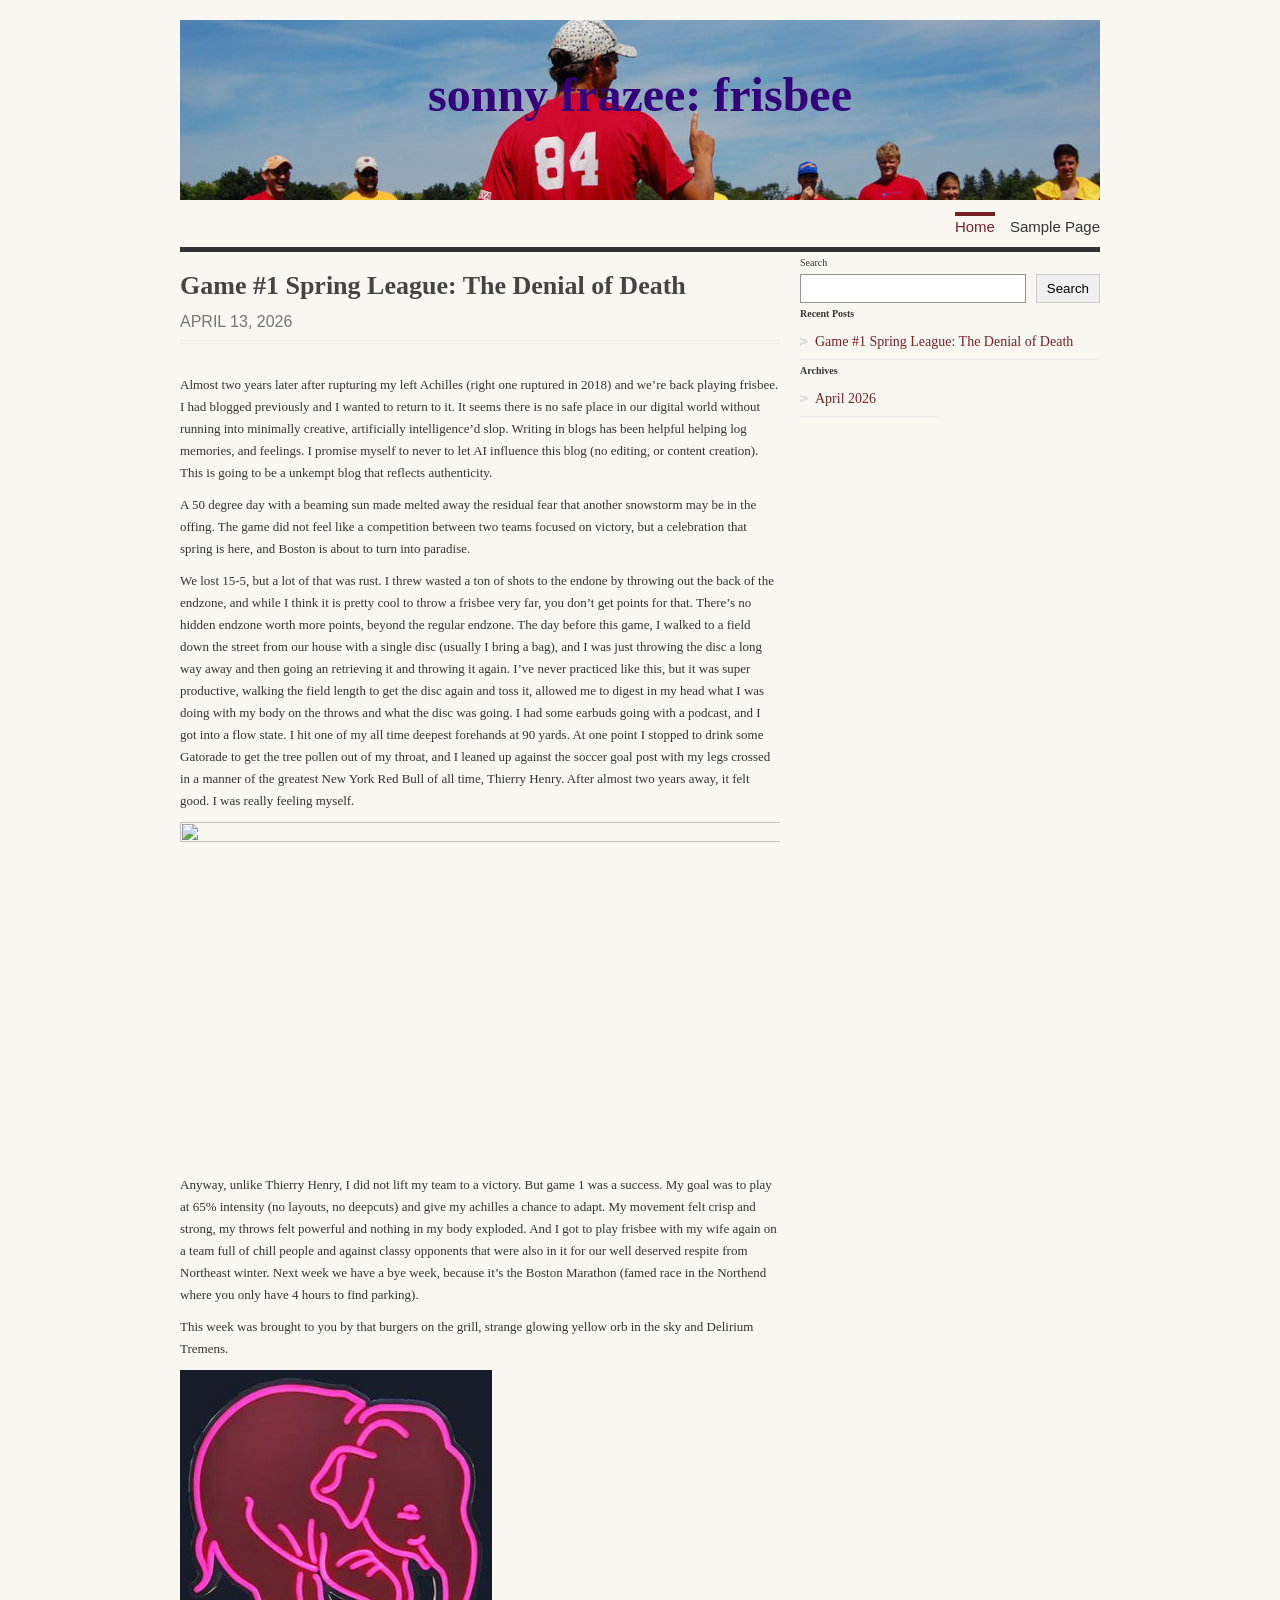
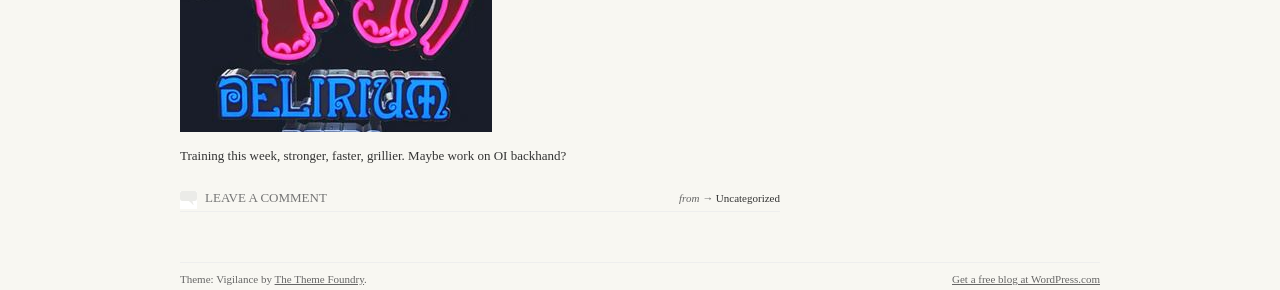
==== index.html @ a8cec469 "blog update" ====
<!DOCTYPE html PUBLIC "-//W3C//DTD XHTML 1.0 Transitional//EN" "http://www.w3.org/TR/xhtml1/DTD/xhtml1-transitional.dtd">
<html xmlns="http://www.w3.org/1999/xhtml" lang="en-US">
<head profile="http://gmpg.org/xfn/11"><meta charset="UTF-8">
<meta http-equiv="Content-Type" content="text/html; charset=UTF-8">
<title>sonny frazee: frisbee</title>
<!--[if lt IE 8]><link rel="stylesheet" type="text/css" media="screen" href="/wp-content/themes/vigilance-wpcom/stylesheets/ie.css" /><![endif]-->
<!--[if lte IE 6]><link rel="stylesheet" type="text/css" media="screen" href="/wp-content/themes/vigilance-wpcom/stylesheets/ie6.css" /><![endif]-->
<link rel="pingback" href="/xmlrpc.php">
<meta name="robots" content="max-image-preview:large">
<link rel="alternate" type="application/rss+xml" title="sonny frazee: frisbee » Feed" href="/feed/">
<link rel="alternate" type="application/rss+xml" title="sonny frazee: frisbee » Comments Feed" href="/comments/feed/">
<style id="wp-img-auto-sizes-contain-inline-css" type="text/css">
img:is([sizes=auto i],[sizes^="auto," i]){contain-intrinsic-size:3000px 1500px}
/*# sourceURL=wp-img-auto-sizes-contain-inline-css */
</style>
<link rel="stylesheet" id="infinity-vigilance-css" href="/wp-content/plugins/unnamed-file.C/Users/FreshlySqueezed/Local-Sites/sonnyfrisbee/app/public/wp-content/themes/vigilance-wpcom/vigilance.css?ver=20120529" type="text/css" media="all">
<style id="wp-emoji-styles-inline-css" type="text/css">

	img.wp-smiley, img.emoji {
		display: inline !important;
		border: none !important;
		box-shadow: none !important;
		height: 1em !important;
		width: 1em !important;
		margin: 0 0.07em !important;
		vertical-align: -0.1em !important;
		background: none !important;
		padding: 0 !important;
	}
/*# sourceURL=wp-emoji-styles-inline-css */
</style>
<style id="wp-block-library-inline-css" type="text/css">
:root{--wp-block-synced-color:#7a00df;--wp-block-synced-color--rgb:122,0,223;--wp-bound-block-color:var(--wp-block-synced-color);--wp-editor-canvas-background:#ddd;--wp-admin-theme-color:#007cba;--wp-admin-theme-color--rgb:0,124,186;--wp-admin-theme-color-darker-10:#006ba1;--wp-admin-theme-color-darker-10--rgb:0,107,160.5;--wp-admin-theme-color-darker-20:#005a87;--wp-admin-theme-color-darker-20--rgb:0,90,135;--wp-admin-border-width-focus:2px}@media (min-resolution:192dpi){:root{--wp-admin-border-width-focus:1.5px}}.wp-element-button{cursor:pointer}:root .has-very-light-gray-background-color{background-color:#eee}:root .has-very-dark-gray-background-color{background-color:#313131}:root .has-very-light-gray-color{color:#eee}:root .has-very-dark-gray-color{color:#313131}:root .has-vivid-green-cyan-to-vivid-cyan-blue-gradient-background{background:linear-gradient(135deg,#00d084,#0693e3)}:root .has-purple-crush-gradient-background{background:linear-gradient(135deg,#34e2e4,#4721fb 50%,#ab1dfe)}:root .has-hazy-dawn-gradient-background{background:linear-gradient(135deg,#faaca8,#dad0ec)}:root .has-subdued-olive-gradient-background{background:linear-gradient(135deg,#fafae1,#67a671)}:root .has-atomic-cream-gradient-background{background:linear-gradient(135deg,#fdd79a,#004a59)}:root .has-nightshade-gradient-background{background:linear-gradient(135deg,#330968,#31cdcf)}:root .has-midnight-gradient-background{background:linear-gradient(135deg,#020381,#2874fc)}:root{--wp--preset--font-size--normal:16px;--wp--preset--font-size--huge:42px}.has-regular-font-size{font-size:1em}.has-larger-font-size{font-size:2.625em}.has-normal-font-size{font-size:var(--wp--preset--font-size--normal)}.has-huge-font-size{font-size:var(--wp--preset--font-size--huge)}.has-text-align-center{text-align:center}.has-text-align-left{text-align:left}.has-text-align-right{text-align:right}.has-fit-text{white-space:nowrap!important}#end-resizable-editor-section{display:none}.aligncenter{clear:both}.items-justified-left{justify-content:flex-start}.items-justified-center{justify-content:center}.items-justified-right{justify-content:flex-end}.items-justified-space-between{justify-content:space-between}.screen-reader-text{border:0;clip-path:inset(50%);height:1px;margin:-1px;overflow:hidden;padding:0;position:absolute;width:1px;word-wrap:normal!important}.screen-reader-text:focus{background-color:#ddd;clip-path:none;color:#444;display:block;font-size:1em;height:auto;left:5px;line-height:normal;padding:15px 23px 14px;text-decoration:none;top:5px;width:auto;z-index:100000}html :where(.has-border-color){border-style:solid}html :where([style*=border-top-color]){border-top-style:solid}html :where([style*=border-right-color]){border-right-style:solid}html :where([style*=border-bottom-color]){border-bottom-style:solid}html :where([style*=border-left-color]){border-left-style:solid}html :where([style*=border-width]){border-style:solid}html :where([style*=border-top-width]){border-top-style:solid}html :where([style*=border-right-width]){border-right-style:solid}html :where([style*=border-bottom-width]){border-bottom-style:solid}html :where([style*=border-left-width]){border-left-style:solid}html :where(img[class*=wp-image-]){height:auto;max-width:100%}:where(figure){margin:0 0 1em}html :where(.is-position-sticky){--wp-admin--admin-bar--position-offset:var(--wp-admin--admin-bar--height,0px)}@media screen and (max-width:600px){html :where(.is-position-sticky){--wp-admin--admin-bar--position-offset:0px}}

/*# sourceURL=wp-block-library-inline-css */
</style>
<style id="wp-block-archives-inline-css" type="text/css">
.wp-block-archives{box-sizing:border-box}.wp-block-archives-dropdown label{display:block}
/*# sourceURL=/wp-includes/blocks/archives/style.min.css */
</style>
<style id="wp-block-heading-inline-css" type="text/css">
h1:where(.wp-block-heading).has-background,h2:where(.wp-block-heading).has-background,h3:where(.wp-block-heading).has-background,h4:where(.wp-block-heading).has-background,h5:where(.wp-block-heading).has-background,h6:where(.wp-block-heading).has-background{padding:1.25em 2.375em}h1.has-text-align-left[style*=writing-mode]:where([style*=vertical-lr]),h1.has-text-align-right[style*=writing-mode]:where([style*=vertical-rl]),h2.has-text-align-left[style*=writing-mode]:where([style*=vertical-lr]),h2.has-text-align-right[style*=writing-mode]:where([style*=vertical-rl]),h3.has-text-align-left[style*=writing-mode]:where([style*=vertical-lr]),h3.has-text-align-right[style*=writing-mode]:where([style*=vertical-rl]),h4.has-text-align-left[style*=writing-mode]:where([style*=vertical-lr]),h4.has-text-align-right[style*=writing-mode]:where([style*=vertical-rl]),h5.has-text-align-left[style*=writing-mode]:where([style*=vertical-lr]),h5.has-text-align-right[style*=writing-mode]:where([style*=vertical-rl]),h6.has-text-align-left[style*=writing-mode]:where([style*=vertical-lr]),h6.has-text-align-right[style*=writing-mode]:where([style*=vertical-rl]){rotate:180deg}
/*# sourceURL=/wp-includes/blocks/heading/style.min.css */
</style>
<style id="wp-block-image-inline-css" type="text/css">
.wp-block-image>a,.wp-block-image>figure>a{display:inline-block}.wp-block-image img{box-sizing:border-box;height:auto;max-width:100%;vertical-align:bottom}@media not (prefers-reduced-motion){.wp-block-image img.hide{visibility:hidden}.wp-block-image img.show{animation:show-content-image .4s}}.wp-block-image[style*=border-radius] img,.wp-block-image[style*=border-radius]>a{border-radius:inherit}.wp-block-image.has-custom-border img{box-sizing:border-box}.wp-block-image.aligncenter{text-align:center}.wp-block-image.alignfull>a,.wp-block-image.alignwide>a{width:100%}.wp-block-image.alignfull img,.wp-block-image.alignwide img{height:auto;width:100%}.wp-block-image .aligncenter,.wp-block-image .alignleft,.wp-block-image .alignright,.wp-block-image.aligncenter,.wp-block-image.alignleft,.wp-block-image.alignright{display:table}.wp-block-image .aligncenter>figcaption,.wp-block-image .alignleft>figcaption,.wp-block-image .alignright>figcaption,.wp-block-image.aligncenter>figcaption,.wp-block-image.alignleft>figcaption,.wp-block-image.alignright>figcaption{caption-side:bottom;display:table-caption}.wp-block-image .alignleft{float:left;margin:.5em 1em .5em 0}.wp-block-image .alignright{float:right;margin:.5em 0 .5em 1em}.wp-block-image .aligncenter{margin-left:auto;margin-right:auto}.wp-block-image :where(figcaption){margin-bottom:1em;margin-top:.5em}.wp-block-image.is-style-circle-mask img{border-radius:9999px}@supports ((-webkit-mask-image:none) or (mask-image:none)) or (-webkit-mask-image:none){.wp-block-image.is-style-circle-mask img{border-radius:0;-webkit-mask-image:url('data:image/svg+xml;utf8,<svg viewBox="0 0 100 100" xmlns="http://www.w3.org/2000/svg"><circle cx="50" cy="50" r="50"/>');mask-image:url('data:image/svg+xml;utf8,<svg viewBox="0 0 100 100" xmlns="http://www.w3.org/2000/svg"><circle cx="50" cy="50" r="50"/>');mask-mode:alpha;-webkit-mask-position:center;mask-position:center;-webkit-mask-repeat:no-repeat;mask-repeat:no-repeat;-webkit-mask-size:contain;mask-size:contain}}:root :where(.wp-block-image.is-style-rounded img,.wp-block-image .is-style-rounded img){border-radius:9999px}.wp-block-image figure{margin:0}.wp-lightbox-container{display:flex;flex-direction:column;position:relative}.wp-lightbox-container img{cursor:zoom-in}.wp-lightbox-container img:hover+button{opacity:1}.wp-lightbox-container button{align-items:center;backdrop-filter:blur(16px) saturate(180%);background-color:#5a5a5a40;border:none;border-radius:4px;cursor:zoom-in;display:flex;height:20px;justify-content:center;opacity:0;padding:0;position:absolute;right:16px;text-align:center;top:16px;width:20px;z-index:100}@media not (prefers-reduced-motion){.wp-lightbox-container button{transition:opacity .2s ease}}.wp-lightbox-container button:focus-visible{outline:3px auto #5a5a5a40;outline:3px auto -webkit-focus-ring-color;outline-offset:3px}.wp-lightbox-container button:hover{cursor:pointer;opacity:1}.wp-lightbox-container button:focus{opacity:1}.wp-lightbox-container button:focus,.wp-lightbox-container button:hover,.wp-lightbox-container button:not(:hover):not(:active):not(.has-background){background-color:#5a5a5a40;border:none}.wp-lightbox-overlay{box-sizing:border-box;cursor:zoom-out;height:100vh;left:0;overflow:hidden;position:fixed;top:0;visibility:hidden;width:100%;z-index:100000}.wp-lightbox-overlay .close-button{align-items:center;cursor:pointer;display:flex;justify-content:center;min-height:40px;min-width:40px;padding:0;position:absolute;right:calc(env(safe-area-inset-right) + 16px);top:calc(env(safe-area-inset-top) + 16px);z-index:5000000}.wp-lightbox-overlay .close-button:focus,.wp-lightbox-overlay .close-button:hover,.wp-lightbox-overlay .close-button:not(:hover):not(:active):not(.has-background){background:none;border:none}.wp-lightbox-overlay .lightbox-image-container{height:var(--wp--lightbox-container-height);left:50%;overflow:hidden;position:absolute;top:50%;transform:translate(-50%,-50%);transform-origin:top left;width:var(--wp--lightbox-container-width);z-index:9999999999}.wp-lightbox-overlay .wp-block-image{align-items:center;box-sizing:border-box;display:flex;height:100%;justify-content:center;margin:0;position:relative;transform-origin:0 0;width:100%;z-index:3000000}.wp-lightbox-overlay .wp-block-image img{height:var(--wp--lightbox-image-height);min-height:var(--wp--lightbox-image-height);min-width:var(--wp--lightbox-image-width);width:var(--wp--lightbox-image-width)}.wp-lightbox-overlay .wp-block-image figcaption{display:none}.wp-lightbox-overlay button{background:none;border:none}.wp-lightbox-overlay .scrim{background-color:#fff;height:100%;opacity:.9;position:absolute;width:100%;z-index:2000000}.wp-lightbox-overlay.active{visibility:visible}@media not (prefers-reduced-motion){.wp-lightbox-overlay.active{animation:turn-on-visibility .25s both}.wp-lightbox-overlay.active img{animation:turn-on-visibility .35s both}.wp-lightbox-overlay.show-closing-animation:not(.active){animation:turn-off-visibility .35s both}.wp-lightbox-overlay.show-closing-animation:not(.active) img{animation:turn-off-visibility .25s both}.wp-lightbox-overlay.zoom.active{animation:none;opacity:1;visibility:visible}.wp-lightbox-overlay.zoom.active .lightbox-image-container{animation:lightbox-zoom-in .4s}.wp-lightbox-overlay.zoom.active .lightbox-image-container img{animation:none}.wp-lightbox-overlay.zoom.active .scrim{animation:turn-on-visibility .4s forwards}.wp-lightbox-overlay.zoom.show-closing-animation:not(.active){animation:none}.wp-lightbox-overlay.zoom.show-closing-animation:not(.active) .lightbox-image-container{animation:lightbox-zoom-out .4s}.wp-lightbox-overlay.zoom.show-closing-animation:not(.active) .lightbox-image-container img{animation:none}.wp-lightbox-overlay.zoom.show-closing-animation:not(.active) .scrim{animation:turn-off-visibility .4s forwards}}@keyframes show-content-image{0%{visibility:hidden}99%{visibility:hidden}to{visibility:visible}}@keyframes turn-on-visibility{0%{opacity:0}to{opacity:1}}@keyframes turn-off-visibility{0%{opacity:1;visibility:visible}99%{opacity:0;visibility:visible}to{opacity:0;visibility:hidden}}@keyframes lightbox-zoom-in{0%{transform:translate(calc((-100vw + var(--wp--lightbox-scrollbar-width))/2 + var(--wp--lightbox-initial-left-position)),calc(-50vh + var(--wp--lightbox-initial-top-position))) scale(var(--wp--lightbox-scale))}to{transform:translate(-50%,-50%) scale(1)}}@keyframes lightbox-zoom-out{0%{transform:translate(-50%,-50%) scale(1);visibility:visible}99%{visibility:visible}to{transform:translate(calc((-100vw + var(--wp--lightbox-scrollbar-width))/2 + var(--wp--lightbox-initial-left-position)),calc(-50vh + var(--wp--lightbox-initial-top-position))) scale(var(--wp--lightbox-scale));visibility:hidden}}
/*# sourceURL=/wp-includes/blocks/image/style.min.css */
</style>
<style id="wp-block-latest-posts-inline-css" type="text/css">
.wp-block-latest-posts{box-sizing:border-box}.wp-block-latest-posts.alignleft{margin-right:2em}.wp-block-latest-posts.alignright{margin-left:2em}.wp-block-latest-posts.wp-block-latest-posts__list{list-style:none}.wp-block-latest-posts.wp-block-latest-posts__list li{clear:both;overflow-wrap:break-word}.wp-block-latest-posts.is-grid{display:flex;flex-wrap:wrap}.wp-block-latest-posts.is-grid li{margin:0 1.25em 1.25em 0;width:100%}@media (min-width:600px){.wp-block-latest-posts.columns-2 li{width:calc(50% - .625em)}.wp-block-latest-posts.columns-2 li:nth-child(2n){margin-right:0}.wp-block-latest-posts.columns-3 li{width:calc(33.33333% - .83333em)}.wp-block-latest-posts.columns-3 li:nth-child(3n){margin-right:0}.wp-block-latest-posts.columns-4 li{width:calc(25% - .9375em)}.wp-block-latest-posts.columns-4 li:nth-child(4n){margin-right:0}.wp-block-latest-posts.columns-5 li{width:calc(20% - 1em)}.wp-block-latest-posts.columns-5 li:nth-child(5n){margin-right:0}.wp-block-latest-posts.columns-6 li{width:calc(16.66667% - 1.04167em)}.wp-block-latest-posts.columns-6 li:nth-child(6n){margin-right:0}}:root :where(.wp-block-latest-posts.is-grid){padding:0}:root :where(.wp-block-latest-posts.wp-block-latest-posts__list){padding-left:0}.wp-block-latest-posts__post-author,.wp-block-latest-posts__post-date{display:block;font-size:.8125em}.wp-block-latest-posts__post-excerpt,.wp-block-latest-posts__post-full-content{margin-bottom:1em;margin-top:.5em}.wp-block-latest-posts__featured-image a{display:inline-block}.wp-block-latest-posts__featured-image img{height:auto;max-width:100%;width:auto}.wp-block-latest-posts__featured-image.alignleft{float:left;margin-right:1em}.wp-block-latest-posts__featured-image.alignright{float:right;margin-left:1em}.wp-block-latest-posts__featured-image.aligncenter{margin-bottom:1em;text-align:center}
/*# sourceURL=/wp-includes/blocks/latest-posts/style.min.css */
</style>
<style id="wp-block-search-inline-css" type="text/css">
.wp-block-search__button{margin-left:10px;word-break:normal}.wp-block-search__button.has-icon{line-height:0}.wp-block-search__button svg{height:1.25em;min-height:24px;min-width:24px;width:1.25em;fill:currentColor;vertical-align:text-bottom}:where(.wp-block-search__button){border:1px solid #ccc;padding:6px 10px}.wp-block-search__inside-wrapper{display:flex;flex:auto;flex-wrap:nowrap;max-width:100%}.wp-block-search__label{width:100%}.wp-block-search.wp-block-search__button-only .wp-block-search__button{box-sizing:border-box;display:flex;flex-shrink:0;justify-content:center;margin-left:0;max-width:100%}.wp-block-search.wp-block-search__button-only .wp-block-search__inside-wrapper{min-width:0!important;transition-property:width}.wp-block-search.wp-block-search__button-only .wp-block-search__input{flex-basis:100%;transition-duration:.3s}.wp-block-search.wp-block-search__button-only.wp-block-search__searchfield-hidden,.wp-block-search.wp-block-search__button-only.wp-block-search__searchfield-hidden .wp-block-search__inside-wrapper{overflow:hidden}.wp-block-search.wp-block-search__button-only.wp-block-search__searchfield-hidden .wp-block-search__input{border-left-width:0!important;border-right-width:0!important;flex-basis:0;flex-grow:0;margin:0;min-width:0!important;padding-left:0!important;padding-right:0!important;width:0!important}:where(.wp-block-search__input){appearance:none;border:1px solid #949494;flex-grow:1;font-family:inherit;font-size:inherit;font-style:inherit;font-weight:inherit;letter-spacing:inherit;line-height:inherit;margin-left:0;margin-right:0;min-width:3rem;padding:8px;text-decoration:unset!important;text-transform:inherit}:where(.wp-block-search__button-inside .wp-block-search__inside-wrapper){background-color:#fff;border:1px solid #949494;box-sizing:border-box;padding:4px}:where(.wp-block-search__button-inside .wp-block-search__inside-wrapper) .wp-block-search__input{border:none;border-radius:0;padding:0 4px}:where(.wp-block-search__button-inside .wp-block-search__inside-wrapper) .wp-block-search__input:focus{outline:none}:where(.wp-block-search__button-inside .wp-block-search__inside-wrapper) :where(.wp-block-search__button){padding:4px 8px}.wp-block-search.aligncenter .wp-block-search__inside-wrapper{margin:auto}.wp-block[data-align=right] .wp-block-search.wp-block-search__button-only .wp-block-search__inside-wrapper{float:right}
/*# sourceURL=/wp-includes/blocks/search/style.min.css */
</style>
<style id="wp-block-group-inline-css" type="text/css">
.wp-block-group{box-sizing:border-box}:where(.wp-block-group.wp-block-group-is-layout-constrained){position:relative}
/*# sourceURL=/wp-includes/blocks/group/style.min.css */
</style>
<style id="wp-block-paragraph-inline-css" type="text/css">
.is-small-text{font-size:.875em}.is-regular-text{font-size:1em}.is-large-text{font-size:2.25em}.is-larger-text{font-size:3em}.has-drop-cap:not(:focus):first-letter{float:left;font-size:8.4em;font-style:normal;font-weight:100;line-height:.68;margin:.05em .1em 0 0;text-transform:uppercase}body.rtl .has-drop-cap:not(:focus):first-letter{float:none;margin-left:.1em}p.has-drop-cap.has-background{overflow:hidden}:root :where(p.has-background){padding:1.25em 2.375em}:where(p.has-text-color:not(.has-link-color)) a{color:inherit}p.has-text-align-left[style*="writing-mode:vertical-lr"],p.has-text-align-right[style*="writing-mode:vertical-rl"]{rotate:180deg}
/*# sourceURL=/wp-includes/blocks/paragraph/style.min.css */
</style>

<style id="classic-theme-styles-inline-css" type="text/css">
/*! This file is auto-generated */
.wp-block-button__link{color:#fff;background-color:#32373c;border-radius:9999px;box-shadow:none;text-decoration:none;padding:calc(.667em + 2px) calc(1.333em + 2px);font-size:1.125em}.wp-block-file__button{background:#32373c;color:#fff;text-decoration:none}
/*# sourceURL=/wp-includes/css/classic-themes.min.css */
</style>
<style id="global-styles-inline-css" type="text/css">
:root{--wp--preset--aspect-ratio--square: 1;--wp--preset--aspect-ratio--4-3: 4/3;--wp--preset--aspect-ratio--3-4: 3/4;--wp--preset--aspect-ratio--3-2: 3/2;--wp--preset--aspect-ratio--2-3: 2/3;--wp--preset--aspect-ratio--16-9: 16/9;--wp--preset--aspect-ratio--9-16: 9/16;--wp--preset--color--black: #000000;--wp--preset--color--cyan-bluish-gray: #abb8c3;--wp--preset--color--white: #ffffff;--wp--preset--color--pale-pink: #f78da7;--wp--preset--color--vivid-red: #cf2e2e;--wp--preset--color--luminous-vivid-orange: #ff6900;--wp--preset--color--luminous-vivid-amber: #fcb900;--wp--preset--color--light-green-cyan: #7bdcb5;--wp--preset--color--vivid-green-cyan: #00d084;--wp--preset--color--pale-cyan-blue: #8ed1fc;--wp--preset--color--vivid-cyan-blue: #0693e3;--wp--preset--color--vivid-purple: #9b51e0;--wp--preset--gradient--vivid-cyan-blue-to-vivid-purple: linear-gradient(135deg,rgb(6,147,227) 0%,rgb(155,81,224) 100%);--wp--preset--gradient--light-green-cyan-to-vivid-green-cyan: linear-gradient(135deg,rgb(122,220,180) 0%,rgb(0,208,130) 100%);--wp--preset--gradient--luminous-vivid-amber-to-luminous-vivid-orange: linear-gradient(135deg,rgb(252,185,0) 0%,rgb(255,105,0) 100%);--wp--preset--gradient--luminous-vivid-orange-to-vivid-red: linear-gradient(135deg,rgb(255,105,0) 0%,rgb(207,46,46) 100%);--wp--preset--gradient--very-light-gray-to-cyan-bluish-gray: linear-gradient(135deg,rgb(238,238,238) 0%,rgb(169,184,195) 100%);--wp--preset--gradient--cool-to-warm-spectrum: linear-gradient(135deg,rgb(74,234,220) 0%,rgb(151,120,209) 20%,rgb(207,42,186) 40%,rgb(238,44,130) 60%,rgb(251,105,98) 80%,rgb(254,248,76) 100%);--wp--preset--gradient--blush-light-purple: linear-gradient(135deg,rgb(255,206,236) 0%,rgb(152,150,240) 100%);--wp--preset--gradient--blush-bordeaux: linear-gradient(135deg,rgb(254,205,165) 0%,rgb(254,45,45) 50%,rgb(107,0,62) 100%);--wp--preset--gradient--luminous-dusk: linear-gradient(135deg,rgb(255,203,112) 0%,rgb(199,81,192) 50%,rgb(65,88,208) 100%);--wp--preset--gradient--pale-ocean: linear-gradient(135deg,rgb(255,245,203) 0%,rgb(182,227,212) 50%,rgb(51,167,181) 100%);--wp--preset--gradient--electric-grass: linear-gradient(135deg,rgb(202,248,128) 0%,rgb(113,206,126) 100%);--wp--preset--gradient--midnight: linear-gradient(135deg,rgb(2,3,129) 0%,rgb(40,116,252) 100%);--wp--preset--font-size--small: 13px;--wp--preset--font-size--medium: 20px;--wp--preset--font-size--large: 36px;--wp--preset--font-size--x-large: 42px;--wp--preset--spacing--20: 0.44rem;--wp--preset--spacing--30: 0.67rem;--wp--preset--spacing--40: 1rem;--wp--preset--spacing--50: 1.5rem;--wp--preset--spacing--60: 2.25rem;--wp--preset--spacing--70: 3.38rem;--wp--preset--spacing--80: 5.06rem;--wp--preset--shadow--natural: 6px 6px 9px rgba(0, 0, 0, 0.2);--wp--preset--shadow--deep: 12px 12px 50px rgba(0, 0, 0, 0.4);--wp--preset--shadow--sharp: 6px 6px 0px rgba(0, 0, 0, 0.2);--wp--preset--shadow--outlined: 6px 6px 0px -3px rgb(255, 255, 255), 6px 6px rgb(0, 0, 0);--wp--preset--shadow--crisp: 6px 6px 0px rgb(0, 0, 0);}:where(.is-layout-flex){gap: 0.5em;}:where(.is-layout-grid){gap: 0.5em;}body .is-layout-flex{display: flex;}.is-layout-flex{flex-wrap: wrap;align-items: center;}.is-layout-flex > :is(*, div){margin: 0;}body .is-layout-grid{display: grid;}.is-layout-grid > :is(*, div){margin: 0;}:where(.wp-block-columns.is-layout-flex){gap: 2em;}:where(.wp-block-columns.is-layout-grid){gap: 2em;}:where(.wp-block-post-template.is-layout-flex){gap: 1.25em;}:where(.wp-block-post-template.is-layout-grid){gap: 1.25em;}.has-black-color{color: var(--wp--preset--color--black) !important;}.has-cyan-bluish-gray-color{color: var(--wp--preset--color--cyan-bluish-gray) !important;}.has-white-color{color: var(--wp--preset--color--white) !important;}.has-pale-pink-color{color: var(--wp--preset--color--pale-pink) !important;}.has-vivid-red-color{color: var(--wp--preset--color--vivid-red) !important;}.has-luminous-vivid-orange-color{color: var(--wp--preset--color--luminous-vivid-orange) !important;}.has-luminous-vivid-amber-color{color: var(--wp--preset--color--luminous-vivid-amber) !important;}.has-light-green-cyan-color{color: var(--wp--preset--color--light-green-cyan) !important;}.has-vivid-green-cyan-color{color: var(--wp--preset--color--vivid-green-cyan) !important;}.has-pale-cyan-blue-color{color: var(--wp--preset--color--pale-cyan-blue) !important;}.has-vivid-cyan-blue-color{color: var(--wp--preset--color--vivid-cyan-blue) !important;}.has-vivid-purple-color{color: var(--wp--preset--color--vivid-purple) !important;}.has-black-background-color{background-color: var(--wp--preset--color--black) !important;}.has-cyan-bluish-gray-background-color{background-color: var(--wp--preset--color--cyan-bluish-gray) !important;}.has-white-background-color{background-color: var(--wp--preset--color--white) !important;}.has-pale-pink-background-color{background-color: var(--wp--preset--color--pale-pink) !important;}.has-vivid-red-background-color{background-color: var(--wp--preset--color--vivid-red) !important;}.has-luminous-vivid-orange-background-color{background-color: var(--wp--preset--color--luminous-vivid-orange) !important;}.has-luminous-vivid-amber-background-color{background-color: var(--wp--preset--color--luminous-vivid-amber) !important;}.has-light-green-cyan-background-color{background-color: var(--wp--preset--color--light-green-cyan) !important;}.has-vivid-green-cyan-background-color{background-color: var(--wp--preset--color--vivid-green-cyan) !important;}.has-pale-cyan-blue-background-color{background-color: var(--wp--preset--color--pale-cyan-blue) !important;}.has-vivid-cyan-blue-background-color{background-color: var(--wp--preset--color--vivid-cyan-blue) !important;}.has-vivid-purple-background-color{background-color: var(--wp--preset--color--vivid-purple) !important;}.has-black-border-color{border-color: var(--wp--preset--color--black) !important;}.has-cyan-bluish-gray-border-color{border-color: var(--wp--preset--color--cyan-bluish-gray) !important;}.has-white-border-color{border-color: var(--wp--preset--color--white) !important;}.has-pale-pink-border-color{border-color: var(--wp--preset--color--pale-pink) !important;}.has-vivid-red-border-color{border-color: var(--wp--preset--color--vivid-red) !important;}.has-luminous-vivid-orange-border-color{border-color: var(--wp--preset--color--luminous-vivid-orange) !important;}.has-luminous-vivid-amber-border-color{border-color: var(--wp--preset--color--luminous-vivid-amber) !important;}.has-light-green-cyan-border-color{border-color: var(--wp--preset--color--light-green-cyan) !important;}.has-vivid-green-cyan-border-color{border-color: var(--wp--preset--color--vivid-green-cyan) !important;}.has-pale-cyan-blue-border-color{border-color: var(--wp--preset--color--pale-cyan-blue) !important;}.has-vivid-cyan-blue-border-color{border-color: var(--wp--preset--color--vivid-cyan-blue) !important;}.has-vivid-purple-border-color{border-color: var(--wp--preset--color--vivid-purple) !important;}.has-vivid-cyan-blue-to-vivid-purple-gradient-background{background: var(--wp--preset--gradient--vivid-cyan-blue-to-vivid-purple) !important;}.has-light-green-cyan-to-vivid-green-cyan-gradient-background{background: var(--wp--preset--gradient--light-green-cyan-to-vivid-green-cyan) !important;}.has-luminous-vivid-amber-to-luminous-vivid-orange-gradient-background{background: var(--wp--preset--gradient--luminous-vivid-amber-to-luminous-vivid-orange) !important;}.has-luminous-vivid-orange-to-vivid-red-gradient-background{background: var(--wp--preset--gradient--luminous-vivid-orange-to-vivid-red) !important;}.has-very-light-gray-to-cyan-bluish-gray-gradient-background{background: var(--wp--preset--gradient--very-light-gray-to-cyan-bluish-gray) !important;}.has-cool-to-warm-spectrum-gradient-background{background: var(--wp--preset--gradient--cool-to-warm-spectrum) !important;}.has-blush-light-purple-gradient-background{background: var(--wp--preset--gradient--blush-light-purple) !important;}.has-blush-bordeaux-gradient-background{background: var(--wp--preset--gradient--blush-bordeaux) !important;}.has-luminous-dusk-gradient-background{background: var(--wp--preset--gradient--luminous-dusk) !important;}.has-pale-ocean-gradient-background{background: var(--wp--preset--gradient--pale-ocean) !important;}.has-electric-grass-gradient-background{background: var(--wp--preset--gradient--electric-grass) !important;}.has-midnight-gradient-background{background: var(--wp--preset--gradient--midnight) !important;}.has-small-font-size{font-size: var(--wp--preset--font-size--small) !important;}.has-medium-font-size{font-size: var(--wp--preset--font-size--medium) !important;}.has-large-font-size{font-size: var(--wp--preset--font-size--large) !important;}.has-x-large-font-size{font-size: var(--wp--preset--font-size--x-large) !important;}
/*# sourceURL=global-styles-inline-css */
</style>

<link rel="stylesheet" id="vigilance-css" href="/wp-content/themes/vigilance-wpcom/style.css?ver=6.9.4" type="text/css" media="all">
<link rel="https://api.w.org/" href="/wp-json/"><link rel="EditURI" type="application/rsd+xml" title="RSD" href="/xmlrpc.php?rsd">
<meta name="generator" content="WordPress 6.9.4">

		<style type="text/css">
			#title {
			background: url(/wp-content/uploads/2026/04/cropped-header.jpg) no-repeat;
			height: 180px;
		}
				#title a { color: #33007a }
		</style>
</head>
<body class="home blog wp-theme-vigilance-wpcom vigilance-light">
	<div class="skip-content"><a href="#content">Skip to content</a></div>
	<div id="wrapper">
				<div id="header" class="clear">
			<h1 id="title"><a href="/"><span>sonny frazee: frisbee</span></a></h1>			<div id="description">
				<h2></h2>
			</div><!--end description-->
			<div id="nav">
					<ul class="menu">
		<li class="page_item current_page_item"><a href="/">Home</a></li>
				<li class="page_item page-item-2"><a href="/sample-page/">Sample Page</a></li>
	</ul>
			</div><!--end nav-->
		</div><!--end header-->
		<div id="content" class="pad">
										
<div id="post-15" class="post-15 post type-post status-publish format-standard hentry category-uncategorized">
	<div class="post-header">
		<h2><a href="/game-1-spring-league-the-denial-of-death/" rel="bookmark">Game #1 Spring League: The Denial of Death</a></h2>
		<div class="date">April 13, 2026</div>
	</div><!--end post header-->
	<div class="meta clear">
		<div class="tags"></div>
		<div class="author">
					</div>
	</div><!--end meta-->
	<div class="entry clear">
				
<p>Almost two years later after rupturing my left Achilles (right one ruptured in 2018) and we’re back playing frisbee. I had blogged previously and I wanted to return to it. It seems there is no safe place in our digital world without running into minimally creative, artificially intelligence’d slop. Writing in blogs has been helpful helping log memories, and feelings. I promise myself to never to let AI influence this blog (no editing, or content creation). This is going to be a unkempt blog that reflects authenticity.</p>



<p>A 50 degree day with a beaming sun made melted away the residual fear that another snowstorm may be in the offing. The game did not feel like a competition between two teams focused on victory, but a celebration that spring is here, and Boston is about to turn into paradise. </p>



<p>We lost 15-5, but a lot of that was rust. I threw wasted a ton of shots to the endone by throwing out the back of the endzone, and while I think it is pretty cool to throw a frisbee very far, you don’t get points for that. There’s no hidden endzone worth more points, beyond the regular endzone. The day before this game, I walked to a field down the street from our house with a single disc (usually I bring a bag), and I was just throwing the disc a long way away and then going an retrieving it and throwing it again. I’ve never practiced like this, but it was super productive, walking the field length to get the disc again and toss it, allowed me to digest in my head what I was doing with my body on the throws and what the disc was going. I had some earbuds going with a podcast, and I got into a flow state. I hit one of my all time deepest forehands at 90 yards. At one point I stopped to drink some Gatorade to get the tree pollen out of my throat, and I leaned up against the soccer goal post with my legs crossed in a manner of the greatest New York Red Bull of all time, Thierry Henry. After almost two years away, it felt good. I was really feeling myself. </p>



<figure class="wp-block-image size-full"><img fetchpriority="high" decoding="async" width="640" height="362" src="/wp-content/uploads/2026/04/thierry-henry.gif" alt="" class="wp-image-16"></figure>



<p>Anyway, unlike Thierry Henry, I did not lift my team to a victory. But game 1 was a success. My goal was to play at 65% intensity (no layouts, no deepcuts) and give my achilles a chance to adapt. My movement felt crisp and strong, my throws felt powerful and nothing in my body exploded. And I got to play frisbee with my wife again on a team full of chill people and against classy opponents that were also in it for our well deserved respite from Northeast winter. Next week we have a bye week, because it’s the Boston Marathon (famed race in the Northend where you only have 4 hours to find parking).</p>



<p>This week was brought to you by that burgers on the grill, strange glowing yellow orb in the sky and Delirium Tremens. </p>



<figure class="wp-block-image size-full"><img decoding="async" width="312" height="362" src="/wp-content/uploads/2026/04/DTs-1.jpg" alt="" class="wp-image-18" srcset="/wp-content/uploads/2026/04/DTs-1.jpg 312w, /wp-content/uploads/2026/04/DTs-1-259x300.jpg 259w" sizes="(max-width: 312px) 100vw, 312px"></figure>



<p>Training this week, stronger, faster, grillier. Maybe work on OI backhand?  </p>



<p></p>
					</div><!--end entry-->
	<div class="post-footer">
		<div class="comments"><a href="/game-1-spring-league-the-denial-of-death/#respond">Leave a comment</a></div>
		<div class="categories">from → <a href="/category/uncategorized/" rel="category tag">Uncategorized</a></div>
	</div><!--end post footer-->
</div><!--end post-->				<div class="navigation index">
			<div class="alignleft"></div>
			<div class="alignright"></div>
		</div><!--end navigation-->
			</div><!--end content-->
	<div id="sidebar">
				<ul>			<li id="block-2" class="widget widget_block widget_search"><form role="search" method="get" action="/" class="wp-block-search__button-outside wp-block-search__text-button wp-block-search"><label class="wp-block-search__label" for="wp-block-search__input-1">Search</label><div class="wp-block-search__inside-wrapper"><input class="wp-block-search__input" id="wp-block-search__input-1" placeholder="" value="" type="search" name="s" required><button aria-label="Search" class="wp-block-search__button wp-element-button" type="submit">Search</button></div></form></li><li id="block-3" class="widget widget_block"><div class="wp-block-group"><div class="wp-block-group__inner-container is-layout-flow wp-block-group-is-layout-flow"><h2 class="wp-block-heading">Recent Posts</h2><ul class="wp-block-latest-posts__list wp-block-latest-posts"><li><a class="wp-block-latest-posts__post-title" href="/game-1-spring-league-the-denial-of-death/">Game #1 Spring League: The Denial of Death</a></li>
</ul></div></div></li>		</ul>		<ul class="thin-sidebar spad">			<li id="block-5" class="widget widget_block"><div class="wp-block-group"><div class="wp-block-group__inner-container is-layout-flow wp-block-group-is-layout-flow"><h2 class="wp-block-heading">Archives</h2><ul class="wp-block-archives-list wp-block-archives">	<li><a href="/2026/04/">April 2026</a></li>
</ul></div></div></li>		</ul>								</div><!--end sidebar-->	<div id="footer">
		<div class="footer-liner">
			<p class="right"><a href="https://wordpress.com/" rel="generator">Get a free blog at WordPress.com</a></p>
			<p>Theme: Vigilance by <a href="http://thethemefoundry.com/" rel="designer">The Theme Foundry</a>.</p>
		</div><!-- .footer-liner -->
	</div><!--end footer-->
</div><!--end wrapper-->
<script type="speculationrules">
{"prefetch":[{"source":"document","where":{"and":[{"href_matches":"/*"},{"not":{"href_matches":["/wp-*.php","/wp-admin/*","/wp-content/uploads/*","/wp-content/*","/wp-content/plugins/*","/wp-content/themes/vigilance-wpcom/*","/*\\?(.+)"]}},{"not":{"selector_matches":"a[rel~=\"nofollow\"]"}},{"not":{"selector_matches":".no-prefetch, .no-prefetch a"}}]},"eagerness":"conservative"}]}
</script>
<script id="wp-emoji-settings" type="application/json">
{"baseUrl":"https://s.w.org/images/core/emoji/17.0.2/72x72/","ext":".png","svgUrl":"https://s.w.org/images/core/emoji/17.0.2/svg/","svgExt":".svg","source":{"concatemoji":"/wp-includes/js/wp-emoji-release.min.js?ver=6.9.4"}}
</script>
<script type="module">
/* <![CDATA[ */
/*! This file is auto-generated */
const a=JSON.parse(document.getElementById("wp-emoji-settings").textContent),o=(window._wpemojiSettings=a,"wpEmojiSettingsSupports"),s=["flag","emoji"];function i(e){try{var t={supportTests:e,timestamp:(new Date).valueOf()};sessionStorage.setItem(o,JSON.stringify(t))}catch(e){}}function c(e,t,n){e.clearRect(0,0,e.canvas.width,e.canvas.height),e.fillText(t,0,0);t=new Uint32Array(e.getImageData(0,0,e.canvas.width,e.canvas.height).data);e.clearRect(0,0,e.canvas.width,e.canvas.height),e.fillText(n,0,0);const a=new Uint32Array(e.getImageData(0,0,e.canvas.width,e.canvas.height).data);return t.every((e,t)=>e===a[t])}function p(e,t){e.clearRect(0,0,e.canvas.width,e.canvas.height),e.fillText(t,0,0);var n=e.getImageData(16,16,1,1);for(let e=0;e<n.data.length;e++)if(0!==n.data[e])return!1;return!0}function u(e,t,n,a){switch(t){case"flag":return n(e,"\ud83c\udff3\ufe0f\u200d\u26a7\ufe0f","\ud83c\udff3\ufe0f\u200b\u26a7\ufe0f")?!1:!n(e,"\ud83c\udde8\ud83c\uddf6","\ud83c\udde8\u200b\ud83c\uddf6")&&!n(e,"\ud83c\udff4\udb40\udc67\udb40\udc62\udb40\udc65\udb40\udc6e\udb40\udc67\udb40\udc7f","\ud83c\udff4\u200b\udb40\udc67\u200b\udb40\udc62\u200b\udb40\udc65\u200b\udb40\udc6e\u200b\udb40\udc67\u200b\udb40\udc7f");case"emoji":return!a(e,"\ud83e\u1fac8")}return!1}function f(e,t,n,a){let r;const o=(r="undefined"!=typeof WorkerGlobalScope&&self instanceof WorkerGlobalScope?new OffscreenCanvas(300,150):document.createElement("canvas")).getContext("2d",{willReadFrequently:!0}),s=(o.textBaseline="top",o.font="600 32px Arial",{});return e.forEach(e=>{s[e]=t(o,e,n,a)}),s}function r(e){var t=document.createElement("script");t.src=e,t.defer=!0,document.head.appendChild(t)}a.supports={everything:!0,everythingExceptFlag:!0},new Promise(t=>{let n=function(){try{var e=JSON.parse(sessionStorage.getItem(o));if("object"==typeof e&&"number"==typeof e.timestamp&&(new Date).valueOf()<e.timestamp+604800&&"object"==typeof e.supportTests)return e.supportTests}catch(e){}return null}();if(!n){if("undefined"!=typeof Worker&&"undefined"!=typeof OffscreenCanvas&&"undefined"!=typeof URL&&URL.createObjectURL&&"undefined"!=typeof Blob)try{var e="postMessage("+f.toString()+"("+[JSON.stringify(s),u.toString(),c.toString(),p.toString()].join(",")+"));",a=new Blob([e],{type:"text/javascript"});const r=new Worker(URL.createObjectURL(a),{name:"wpTestEmojiSupports"});return void(r.onmessage=e=>{i(n=e.data),r.terminate(),t(n)})}catch(e){}i(n=f(s,u,c,p))}t(n)}).then(e=>{for(const n in e)a.supports[n]=e[n],a.supports.everything=a.supports.everything&&a.supports[n],"flag"!==n&&(a.supports.everythingExceptFlag=a.supports.everythingExceptFlag&&a.supports[n]);var t;a.supports.everythingExceptFlag=a.supports.everythingExceptFlag&&!a.supports.flag,a.supports.everything||((t=a.source||{}).concatemoji?r(t.concatemoji):t.wpemoji&&t.twemoji&&(r(t.twemoji),r(t.wpemoji)))});
//# sourceURL=/wp-includes/js/wp-emoji-loader.min.js
/* ]]> */
</script>
</body>
</html>
---- wp-content/themes/vigilance-wpcom/stylesheets/ie.css ----
/* clear the floats for all our IE friends*/
.clear, li.comment { zoom: 1;}
/*IE doesn't like the top border on our navigation list items */
#nav ul li a { zoom: 1; padding-top: 4px; }
#nav ul li a:hover, #nav ul li:hover a, #nav ul li.current_page_item a, #nav ul li.current_page_parent a, #nav ul li.current_page_ancestor a, #nav ul li.current-cat a, #nav ul li.current-menu-ancestor a, #nav ul li.current-menu-item a, #nav ul li.current-menu-parent a { color: #772124; border-top: 0 !important; }
#nav ul ul :hover a { border-top: 0; padding-top: 4px; }
---- wp-content/themes/vigilance-wpcom/stylesheets/ie6.css ----
/*Prevent IE6 from breaking 2 column sidebar with a search*/
#search_form input.search_input { width: 127px; }
pre { zoom: 1; }
/* Keep sidebar on the side when blockquote is inside a list */
.entry ul blockquote, .entry ol blockquote { width:85%; }
#nav ul ul { display: none; }
---- wp-content/themes/vigilance-wpcom/style.css ----
/*
Theme Name: Vigilance - WordPress.com
Theme URI: https://wordpress.com/themes/vigilance/
Description: A lean and clean WordPress theme featuring a customer header image, customizable colors, and front page alert box.
Version: 1.0
Author: The Theme Foundry
Author URI: http://thethemefoundry.com/
License: GNU General Public License v2 or later
License URI: http://www.gnu.org/licenses/gpl-2.0.html
Text Domain: vigilance
*/

/*
	Copyright (C) 2008 - 2010 The Theme Foundry

	This program is free software: you can redistribute it and/or modify
	it under the terms of the GNU General Public License as published by
	the Free Software Foundation, either version 2 of the License, or
	(at your option) any later version.

	This program is distributed in the hope that it will be useful,
	but WITHOUT ANY WARRANTY; without even the implied warranty of
	MERCHANTABILITY or FITNESS FOR A PARTICULAR PURPOSE.  See the
	GNU General Public License for more details.

*/

/*Undo browser defaults
------------------------------------------------------------ */
:link,:visited {text-decoration: none;}
ul,ol {list-style: none;}
h1,h2,h3,h4,h5,h6,pre,code,p,caption,th,td {font-size: 1em;}
ul,ol,dl,li,dt,dd,h1,h2,h3,h4,h5,h6,pre,form,body,html,p,blockquote,fieldset,input {margin: 0; padding: 0;}
a img,:link img,:visited img {border: none;}
address {font-style: normal;}

/*Body & Links
------------------------------------------------------------ */
body {
	font-size: 62.5%;
	font-family: Georgia, "Times New Roman", Times, Serif;
	line-height: 2.2em;
	color: #333;
	background-color: #f8f7f2;
}
a:link, a:visited { color: #772124; }
a:hover {
	text-decoration: underline;
	color: #58181b;
}
/*Basic Structure
------------------------------------------------------------ */

#wrapper:before,
#wrapper:after {
	/**
	 * Micro clearfix hack for selector.
	 * See: http://nicolasgallagher.com/micro-clearfix-hack/
	 */
	content: '';
	display: table;
}
#wrapper:after {
	clear: both;
}
#wrapper {
	width: 920px;
	margin: 0 auto;
	text-align: left;
	zoom: 1;
}
#content {
	float: left;
	width: 600px;
	padding: 20px 20px 20px 0;
}
body.attachment #content {
	width: 920px; /*full-width image template*/
	padding: 20px 0;
}
#sidebar {
	float: right;
	width: 300px;
	padding-bottom: 20px;
}
.thin-sidebar {
	float: left;
	width: 140px;
}
.spad { padding-right: 20px; }
#footer {
	clear: both;
	padding-top: 5px;
	border-top: 1px solid #eee;
}
.clear:after, li.comment:after { content: "."; display: block; height: 0; clear: both; visibility: hidden; }
div.skip-content { display: none; }
/*Header
------------------------------------------------------------ */
#header {
	padding: 20px 0 0 0;
	border-bottom: 5px solid #333;
	position: relative;
}
#title {
	height: 165px;
	width: 920px;
	overflow: hidden;
	margin: 0;
	font-size: 4.6em;
	font-weight: bold;
	line-height: 1.3em;
	text-align: center;
	vertical-align: middle;
}
#title a:link, #title a:visited {
	display: block;
	height: 100%;
	overflow: auto;
	font-size: 48px;
	text-align: center;
	vertical-align: middle;
}
#title a:hover {
	color: #772124;
	text-decoration: none;
}
#title span { position:relative; top:25%; }
/*Description
---------------------------------------*/
#description {
	float: left;
	margin-top: 15px;
}
#description h2 {
	font-size: 1.2em;
	font-weight: normal;
	color: #666;
}
/*Nav
---------------------------------------*/
#nav {
	float: right;
	font-size: 1.5em;
	font-family: "Trebuchet MS", "Lucida Grande", "Lucida Sans", Verdana, Arial, sans-serif;
	margin: 15px 0 10px 0;
}
#nav ul {
	padding: 0 0 0 20px;
	position: relative;
}
#nav ul li {
	position: relative;
	float: left;
	margin: 0 0 0 15px;
}
#nav li a {
	padding-top: .1em;
	color: #333;
	text-decoration: none;
}
#nav ul li a:hover, #nav ul li:hover > a, #nav ul li.current_page_item > a, #nav ul li.current_page_parent > a, #nav ul li.current_page_ancestor > a, #nav ul li.current-cat > a, #nav ul li.current-menu-ancestor > a, #nav ul li.current-menu-item > a, #nav ul li.current-menu-parent a {
	color: #772124;
	text-decoration: none;
	border-top: 4px solid #772124;
}
#nav ul ul :hover > a {
	border-top: 0 !important;
	padding-top: 4px;
}
#nav .children li, #nav .sub-menu li {
	background: #f8f7f2;
	margin: 0 0 0 11px;
	padding-left: 4px;
}
#nav ul ul {
	display: none;
	position: absolute;
	top: 22px;
	left: 0;
	float: left;
	z-index: 99999;
	padding: 0;
}
#nav ul ul li {
	min-width: 85px;
}
#nav ul ul a {
	width: 81px;
	padding-right: 4px;
}
#nav ul li:hover > ul {
	display: block;
}

/*Menu
------------------------------------------------------------ */
#menu { padding-bottom: 10px; }
#menu img { border: 2px solid #eee; }
.alert-box {
  	background: #e9ebd9;
	margin: 0 0 20px 0;
	padding: 20px;
	border: 1px solid #e3e1db;
}
/*Post Styling
------------------------------------------------------------ */
/*Post Header
---------------------------------------*/
.post-header {
	border-bottom: 4px double #eee;
	padding-bottom: 7px;
}
.post-header h1, .post-header h2 {
	font-size: 2.6em;
	line-height: 1.1em;
}
.post-header h1 a:link, .post-header h1 a:visited,.post-header h2 a:link, .post-header h2 a:visited  { color: #444; }
.post-header h1 a:hover, .post-header h2 a:hover { color: #772124; }
.post .date {
	padding-top: 10px;
	color: #757575;
	font-size: 1.6em;
	font-weight: normal;
	font-family: "Trebuchet MS", "Lucida Grande", "Lucida Sans", Verdana, Arial, sans-serif;
	text-transform: uppercase;
}
.post .date span {
	color: #ddd;
	font-weight: bold;
}
/*Post Meta
---------------------------------------*/
.meta  {
	margin: 10px 0 20px 0;
	font-size: 1.2em;
	color: #666;
}
.meta a:link, .meta a:visited {
	color: #666;
	font-style: normal;
}
.meta a:hover { color: #772124; }
.tags {
	float: right;
	width: 400px;
	text-align: right;
	font-style: italic;
}
/*Post Body
---------------------------------------*/
.sticky .entry {
	background-color: #eee;
	padding: 10px;
}
.entry a:link, .entry a:visited, .alert-box a:link, .alert-box a:visited { font-weight: bold; }
.entry { font-size: 1.3em; }
.entry p { margin-bottom: 10px; }
.entry p.notice {
	padding: 15px;
	background-color: #fffbcc;
	border: 1px solid #f8f4c7;
}
.alert-box p { margin: 10px 0 0 0; }
.entry h2, .entry h3, .entry h4 {
	font-size: 1.3em;
	padding: 15px 0 5px 0;
}
.entry h3 {
	padding-top: 10px;
	font-size: 1em;
}
.entry h4 {
	padding-top: 10px;
	font-size: .9em;
}
.alert-box h2, .alert-box h3, .alert-box h4 { margin: 0; padding: 0; }
pre {
	margin: 10px 0;
	padding: 1em 10px;
	overflow: auto;
	background-color: #f3f3f3;
	color: #000;
}
code {
	padding: 2px 3px;
	font: 1.1em Consolas, Courier New, sans-serif;
	background-color: #f3f3f3;
	color: #000;
}
pre code { font-size: 1.3em; }
blockquote {
	display: block;
	padding: 20px 20px 10px 45px;
	margin: 20px 0;
	font-style: italic;
	font-size: 14px;
	color: #141310;
	background: #e7e6e2 url(/wp-content/themes/vigilance-wpcom/images/blockquote.gif) no-repeat top left;
}
.entry ul, .c-body ul { margin: 0 0 10px 10px; }
.entry ul li, .c-body ul li {
	display: block;
	margin: 5px 0 0 0;
	padding: 0 0 0 17px;
	background: url(/wp-content/themes/vigilance-wpcom/images/list-star.gif) no-repeat 0 .3em;
}
.sd-content ul > li {
	background: none;
}
.entry ol, .c-body ol { margin: 0 0 15px 30px; }
.entry ol li ol li, .c-body ol li ol li {
	font-size: .9em;
	list-style-type: lower-roman;
}
.entry ol li, .c-body ol li {
	margin: 10px 0 0 0;
	list-style-type: decimal;
	list-style-position: outside;
}
.entry img {
	max-width: 100%;
	height: auto;
}
.navigation {
	padding: 10px 0;
	font-size: 1.3em;
}
.navigation.index { padding: 0; }
.navigation.single { margin-bottom: 10px; }
.float-quote {
	float: left;
	width: 300px;
	padding: 15px;
	margin: 10px 10px 0 0;
	background: #eaeaea;
	border-top: 4px solid #333;
	border-bottom: 4px solid #333;
}
.entry .float-quote p {
	margin: 0;
	padding: 0 0 0 40px;
	font-size: 1.2em;
	font-family: "Trebuchet MS", "Lucida Grande", "Lucida Sans", Verdana, Arial, sans-serif;
	line-height: 1.3em;
	background: url(/wp-content/themes/vigilance-wpcom/images/float-quote.gif) no-repeat top left;
}
.highlight-box {
	float: right;
	margin: 0 0 10px 10px;
	width: 200px;
	padding: 10px;
	font-family: "Trebuchet MS", "Lucida Grande", "Lucida Sans", Verdana, Arial, sans-serif;
	border-top: 8px solid #000;
	background: #772124;
	color: #f8f7f2;
}
.highlight-box a:link, .highlight-box a:visited {
	color: #f8f7f2;
	text-decoration: underline;
}
.highlight-box a:hover { text-decoration: none; }
.entry .highlight-box p {
	margin: 10px 0;
	line-height: 1.4em;
	font-size: 1.1em;
}
.entry .highlight-box ul li {
	font-size: 1.1em;
	background: url(/wp-content/themes/vigilance-wpcom/images/list-square.gif) no-repeat 0 .4em;
}
.entry .highlight-box h2, .entry .highlight-box h3, .entry .highlight-box h4 {
	margin: 0;
	padding: 0;
	color: #f8f7f2;
}
.highlight-box h2 { text-transform: uppercase; }

/*Post Footer
---------------------------------------*/
.post-footer {
	width: 100%;
	overflow: hidden;
	padding-bottom: 2px;
	margin: 10px 0 30px 0;
	border-bottom: 1px solid #eee;
}
.comments {
	float: left;
	width: 200px;
	font-size: 1.3em;
	color: #757575;
	text-transform: uppercase;
}
.comments a {
	background: url(/wp-content/themes/vigilance-wpcom/images/comments-bubble.gif) no-repeat 0 4px;
	display: block;
	padding: 0 0 0 25px;
	color: #757575;
}
.comments a:hover {
	background-position: 0 -24px;
	color: #772124;
}
.categories {
	float: right;
	width: 400px;
	text-align: right;
	font-size: 1.1em;
	font-style: italic;
	color: #666;
}
.categories a:link, .categories a:visited {
	color: #333;
	font-style: normal;
}
.categories a:hover { color: #772124; }
/*Pages
---------------------------------------*/
h1.pagetitle, h2.pagetitle {
	margin-bottom: 20px;
	padding-bottom: 7px;
	font-size: 2.6em;
	line-height: 1.1em;
	border-bottom: 4px double #eee;
}
/*Archives List
---------------------------------------*/
img.archive-comment {
	float: right;
	margin: 0 .5em .5em 0;
}
.entries {
	font-size: 1.3em;
	clear: both;
}
.entries ul {
	margin: 0;
	padding: 0 0 1px 0;
	background: transparent url(/wp-content/themes/vigilance-wpcom/images/archives-dotted-line.gif) repeat-x bottom left;
}
.entries ul li {
	padding-top: 1px;
	background: transparent url(/wp-content/themes/vigilance-wpcom/images/archives-dotted-line.gif) repeat-x top left;
}
.entries ul li a {
	display: block;
	margin: 0;
	padding: 7px 0;
}
.entries ul li a:hover {
	background-color: #F8F8F7;
	text-decoration: none;
}
.entries span {
	display: block;
	text-align: right;
}
.entries span.archdate, .entries a:hover span.archdate  {
	float: left;
	margin-right: 3em;
	padding-left: .5em;
	width: 130px;
	height: 28px;
	color: #666;
	text-align: left;
}
.entries span.comments_number{
	float: right;
	margin-right: .5em;
	width: 130px;
	color: #666;
}
/*Sidebar
------------------------------------------------------------ */
#sidebar-image { padding-top: 20px; }
#sidebar-image { font-size: 1.3em; }
#sidebar-image p {
	margin-bottom: 15px;
	line-height: 1.6em;
}
h2.widgettitle {
	padding: 25px 0 3px 0;
	font-size: 1.4em;
	font-weight: normal;
	text-transform: uppercase;
	letter-spacing: 1.05pt;
	font-family: "Trebuchet MS", "Lucida Grande", "Lucida Sans", Verdana, Arial, sans-serif;
	border-bottom: 1px solid #eee;
}
ul li.widget ul {
	margin: 0;
	font-size: 1.4em;
}
ul li.widget ul li ul {
	margin-left: 5px;
	font-size: 1em;
}
ul li.widget ul li {
	padding: 6px 0;
	border-bottom: 1px solid #eee;
}
ul li.widget ul li ul li { border-bottom: none; }
ul li.widget ul li a {
	display: block;
	padding: 0 0 0 15px;
	background: url(/wp-content/themes/vigilance-wpcom/images/list-item.gif) no-repeat 0 6px;
}
ul li.widget ul li a:hover { background-position: 0 -136px; }
ul li.widget ul#recentcomments li a {
	padding: 0;
	background: none;
}
div.textwidget p {
	margin: 10px 0 0 0;
}
li.widget select { margin-top: 10px; }
/*RSS Box
---------------------------------------*/
#rss-feed  { padding-top: 10px; }
#rss-feed p {
	font-size: 1.3em;
	line-height: 1.6em;
}
#rss-feed a.rss, #rss-feed a.email, #rss-feed a.twitter {
	float: left;
	font-size: 1.3em;
	margin: 10px 10px 0 0;
	display: block;
	padding: 0 0 0 19px;
	background: url(/wp-content/themes/vigilance-wpcom/images/feed-icon.png) no-repeat 0 .25em;
}
#rss-feed a.email {
	padding: 0 0 0 25px;
	background: url(/wp-content/themes/vigilance-wpcom/images/mail-icon.png) no-repeat 0 .4em;
}
#rss-feed a.twitter {
	margin-right: 0;
	padding-left: 19px;
	background: url(/wp-content/themes/vigilance-wpcom/images/twitter-icon.png) no-repeat 0 .15em;
}
/*Search Box
---------------------------------------*/
#search_form input { margin: 10px 0 0 0; }
#search_form input {
	padding: 4px 2px;
	width: 132px;
	border: 2px solid #acacac;
	border-bottom: 1px solid #ccc;
	border-right: 1px solid #ccc;
	background: #f4f4f4;
	color: #888;
}
#search_form input:focus { background: #f8f7f2; }
#search_form input#searchsubmit { padding: 2px 10px; }

/*Comments
------------------------------------------------------------ */
/*Top
---------------------------------------*/
.comment-number {
	display: block;
	font-size: 1.3em;
	padding: 0 0 10px 30px;
	background: url(/wp-content/themes/vigilance-wpcom/images/comments-bubble-big.gif) no-repeat 0 .1em;
}
.comment-number span {
	font-size: 1.3em;
	color: #777;
}
a#leavecomment { padding-left: 10px; }
/*Body
---------------------------------------*/
li.comment { padding: 20px 0 0 0; }
#comments ul.children {
	margin: 10px 0 0 96px;
	clear: both;
}
div.c-grav {
	float: left;
	width: 60px;
	margin: 0 15px 0 0;
	text-align: right;
}
div.c-grav img {
	border: 4px solid #e3e3e3;
	-moz-border-radius: 4px;
	-webkit-border-radius: 4px;
}
div.c-body {
	margin-left: 95px;
	font-size: 1.3em;
	background: #f3f3f3;
	padding: 20px 20px 10px 20px;
	-moz-border-radius: 12px;
	-webkit-border-radius: 12px;
}
div.c-body p { margin: 10px 0 0 0; }
div.c-head { font-weight: bold; }
span.asterisk {
	float: right;
	color: #772124;
	font-size: 2.2em;
}
div.c-date {
	color: #bbb;
	font-size: .9em;
	line-height: 0;
	padding: 10px 0 5px 0;
	font-family: "Trebuchet MS", "Lucida Grande", "Lucida Sans", Verdana, Arial, sans-serif;
	font-weight: bold;
}
.c-permalink a:link, .c-permalink a:visited {
	margin-left: 5px;
	color: #ccc;
	font-size: .7em;
	font-family: "Trebuchet MS", "Lucida Grande", "Lucida Sans", Verdana, Arial, sans-serif;
	text-transform: uppercase;
}
div.reply, div.cancel-comment-reply { float: right; }
div.reply { padding: 10px 0; }
div.reply a:link, div.reply a:visited {
	color: #aaa;
	font-size: .9em;
	font-family: "Trebuchet MS", "Lucida Grande", "Lucida Sans", Verdana, Arial, sans-serif;
	text-transform: uppercase;
	border-bottom: 1px dotted;
}
div.reply a:hover {
	border-bottom: 1px solid;
	text-decoration: none;
}
/*Form
---------------------------------------*/
form#commentform { margin-bottom: 20px; }
#respond { font-size: 1.5em; }
h4#postcomment,
#reply-title {
	margin: 20px 0;
	padding: 0 0 5px 0;
	font-size: 1.2em;
	color: #555;
	border-bottom: 1px solid #eee;
}
form#commentform label.comment-field {
	display: block;
	margin: 10px 0 5px 0;
}
.comment-notes {
	margin-bottom: 12px;
}
.comment-notes,
#respond .required {
	font-size: 12px;
}
#respond label {
	font-size: 12px;
}
#respond input[type="text"] {
	display: block;
	margin-bottom: 10px;
}
input.text-input,
form#commentform textarea,
#respond input[type="text"] {
	padding: 7px;
	background: #f8f8f8;
	font-family: inherit;
	font-size: .8667em;
	border: 1px solid #E6E6E6;
	width: 584px;
}
#respond textarea,
#respond input[type="submit"] {
	margin-bottom: 12px;
}
.form-allowed-tags {
	display: none;
}
.children input.text-input,
.children form#commentform textarea,
.children input[type="text"]  { width: 99%; }
input#author, input#email, input#url { width: 350px; }
form#commentform input:focus, form#commentform textarea:focus { background: #f8f7f2; }
form#commentform input#submit {
	padding: 5px;
	width: 150px;
}
form#commentform p.guidelines {
	margin: 10px 0;
	font-size: .8em;
	color: #777;
}
p.subscribe-to-comments, p.comments-rss {
	margin: 0 0 10px 0;
	font-size: .9em;
}
p.comments-rss a {
	padding: 0 0 0 19px;
	background: url(/wp-content/themes/vigilance-wpcom/images/feed-icon.png) no-repeat 0 .15em;
}
#comments object,
#comments embed {
	width: 100% !important;
}
/*Note
---------------------------------------*/
p.note {
	font-style: italic;
	font-size: 1.3em;
}
/*Pingbacks/Trackbacks
---------------------------------------*/
h3.pinghead {
	font-size: 1.3em;
	color: #444444;
}
ol.pinglist {
	list-style-type: decimal;
	list-style-position: inside;
	margin: 0 0 10px 10px;
	font-size: 1.3em;
}

/*Default Alignment and Images
------------------------------------------------------------ */
.entry .alignleft img, .entry .alignright img, .entry .aligncenter img { border: 1px solid #eee; }
.noborder { border: none; }
.entry .alignright, .entry .alignright .float-quote { margin: 0 0 10px 15px; }
.entry .alignleft, .entry .alignleft .highlight-box { margin: 0 15px 10px 0; }
.wp-caption p, .wp-caption dd {
	font-style: italic;
	color: #888;
}
/*Footer
------------------------------------------------------------ */
#footer {
	color: #666;
	font-size: 1.1em;
}
#footer p.right { float: right; }
#footer a:link, #footer a:visited { color: #666; text-decoration: underline; }
#footer a:hover { color: #772124; }

/* Import Stylesheets
-----------------------------------------------------------*/
/* Can't import a PHP file on WordPress.com, so it's loaded via functions.php instead. */

/* Required WordPress Classes, don't remove these.
-----------------------------------------------------------*/
.aligncenter {
	display: block;
	margin-left: auto;
	margin-right: auto;
}
.alignleft { float: left; }
.alignright { float: right; }

/* WordPress.com
---------------------------
*/
body .vp_wsbutton {
	margin: auto !important;
}
ul li.widget_twitter ul li a {
	display: inline;
	padding: 0;
	background: none;
}
ul li.widget_twitter ul li a:hover {
	background: none;
}
ul li.widget_box { /* fixes titleless widget */
	padding-top: 25px;
}
.entry, .widget {
	word-wrap: break-word;
}
.gallery {
	padding-bottom: 20px;
}
.widget_image {
	padding: 15px 0 0;
}
/* Calendar widget */
.widget_calendar table {
	margin: .5em 0;
	border: 0;
	font-size: 1.4em;
}
.widget_calendar table tr {
	border: 0;
}
.widget_calendar table th {
	color: #737373;
	text-transform: uppercase;
}
.widget_calendartable td, .widget_calendar table th {
	padding: 5px 8px;
	border: 0;
}
.thin-sidebar .widget_calendar table td, .thin-sidebar .widget_calendar table th {
	padding: 0; /* display small calendar in thin sidebar */
	font-size: 1em;
}

/**
 * WordPress Stats Smilie Styling
 */
#wpstats {
	position: absolute;
		left: 5px;
	margin: -10px 0 0;
}

/* WP.com Toolbar Gravatar */
@media screen and (min-width: 783px) {
	#wpadminbar .quicklinks li#wp-admin-bar-my-account.with-avatar > a img {
 		margin-top: 5px;
 	}
}
/**
 * Theme Name: Vigilance
 *
 * This stylesheet will be loaded when Infinite Scroll (IS) is enabled.
 * It is enqueued in vigilance.php via vigilance_infinite_scroll_enqueue_styles().
 *
 * Two of the classes that are added to body when IS is enabled are .infinite-scroll and .neverending.
 *
 * .infinite-scroll is always available; it's used for hiding common site navigation and adjusting common margins.
 *
 * .neverending, on the other hand, will be added to body when IS is set to 'scroll'. This means that if a user has to click to
 * load more posts, then .neverending will not be active. If no footer widgets are available then IS will always be set to 'scroll'
 * and .neverending will be associated with body.
 *
 * In short, .neverending is used to fix the position of the footer when IS is set to 'scroll'.
 */


/* Global IS resets and general styling */
.infinite-scroll .infinite-wrap {
	border: none;
	clear: both;
	padding: 0;
}
/* Hide elements that should not be shown on the index when IS is enabled. */
.infinite-scroll .navigation,
.infinite-scroll.neverending #footer {
	display: none;
}
/* Tweak the standard footer to match the dark scheme. */
.vigilance-dark #infinite-footer .container {
	background-color: rgba( 0, 0, 0, 0.8 );
}
.vigilance-dark #infinite-footer .blog-info a,
.vigilance-dark #infinite-footer .blog-credits a {
	color: #666;
}
/* Show the footer when IS is finished */
.infinity-end.neverending #footer {
	display: block
}
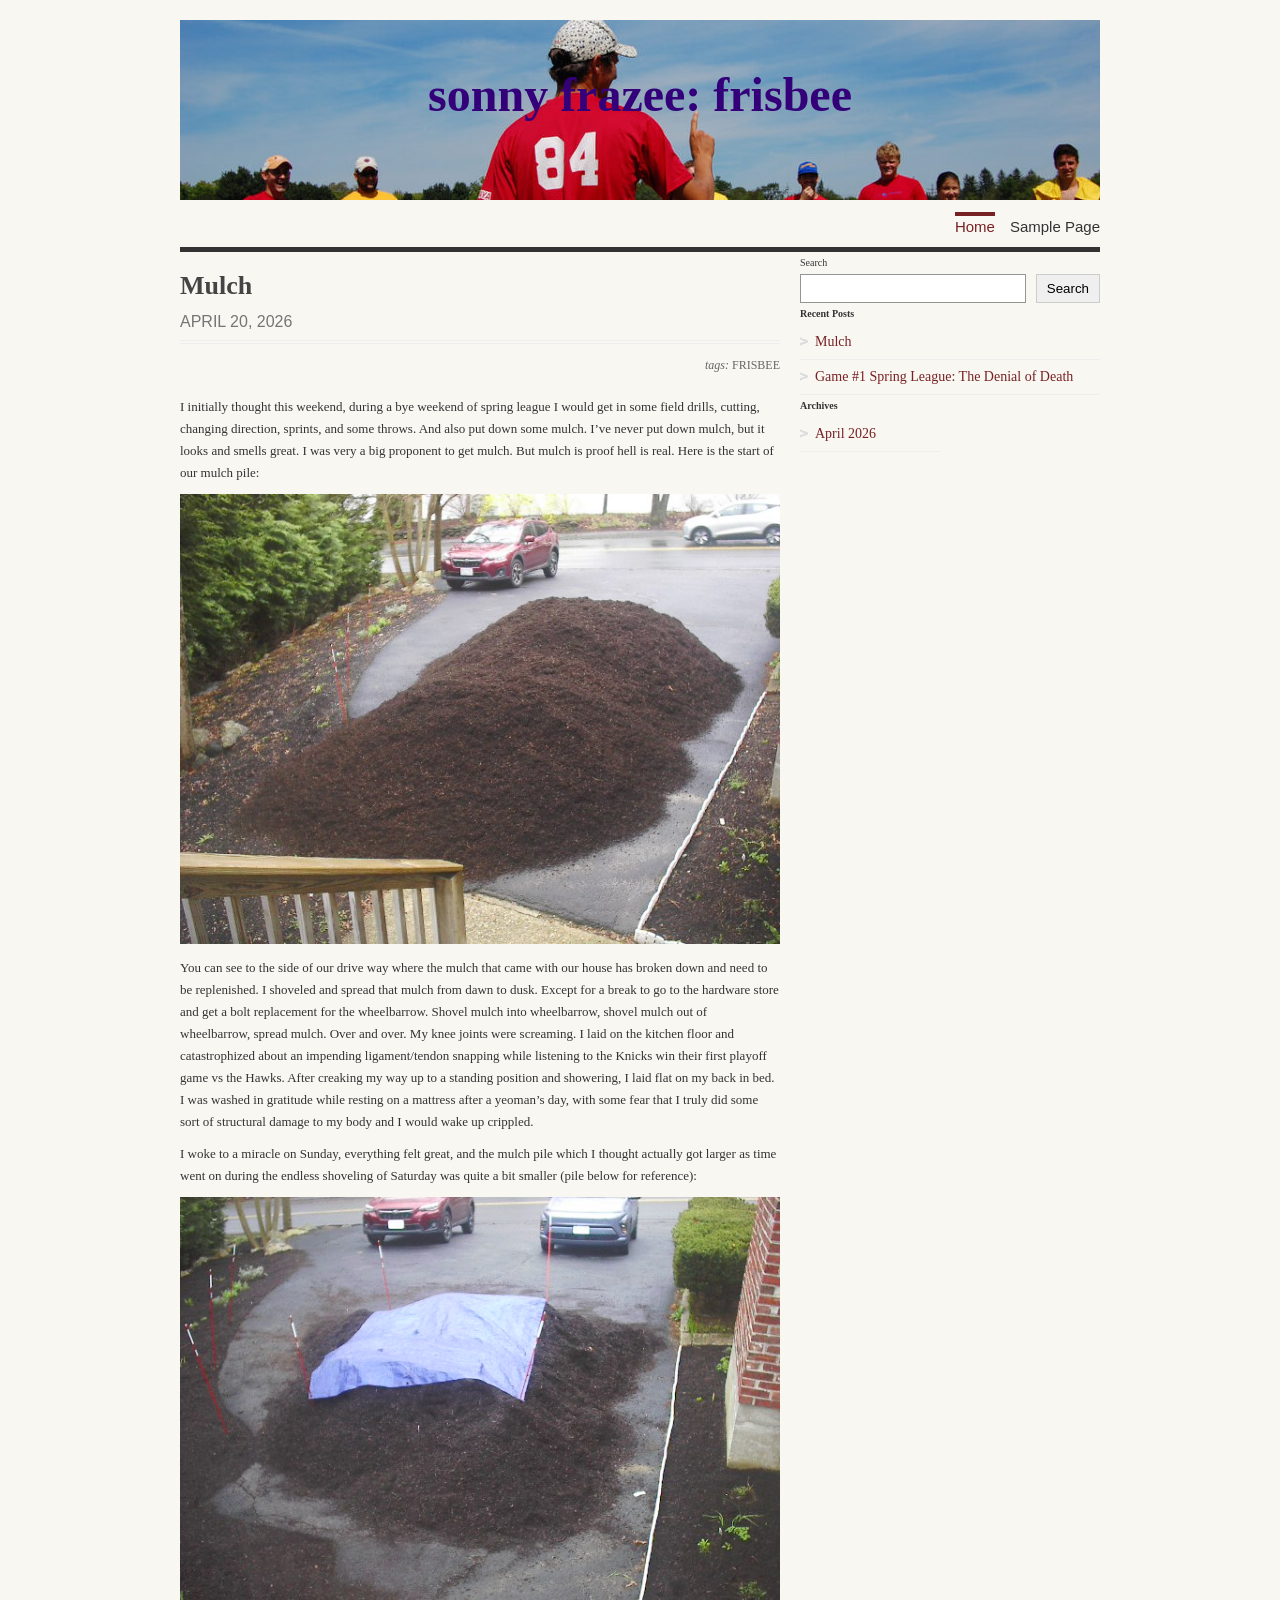
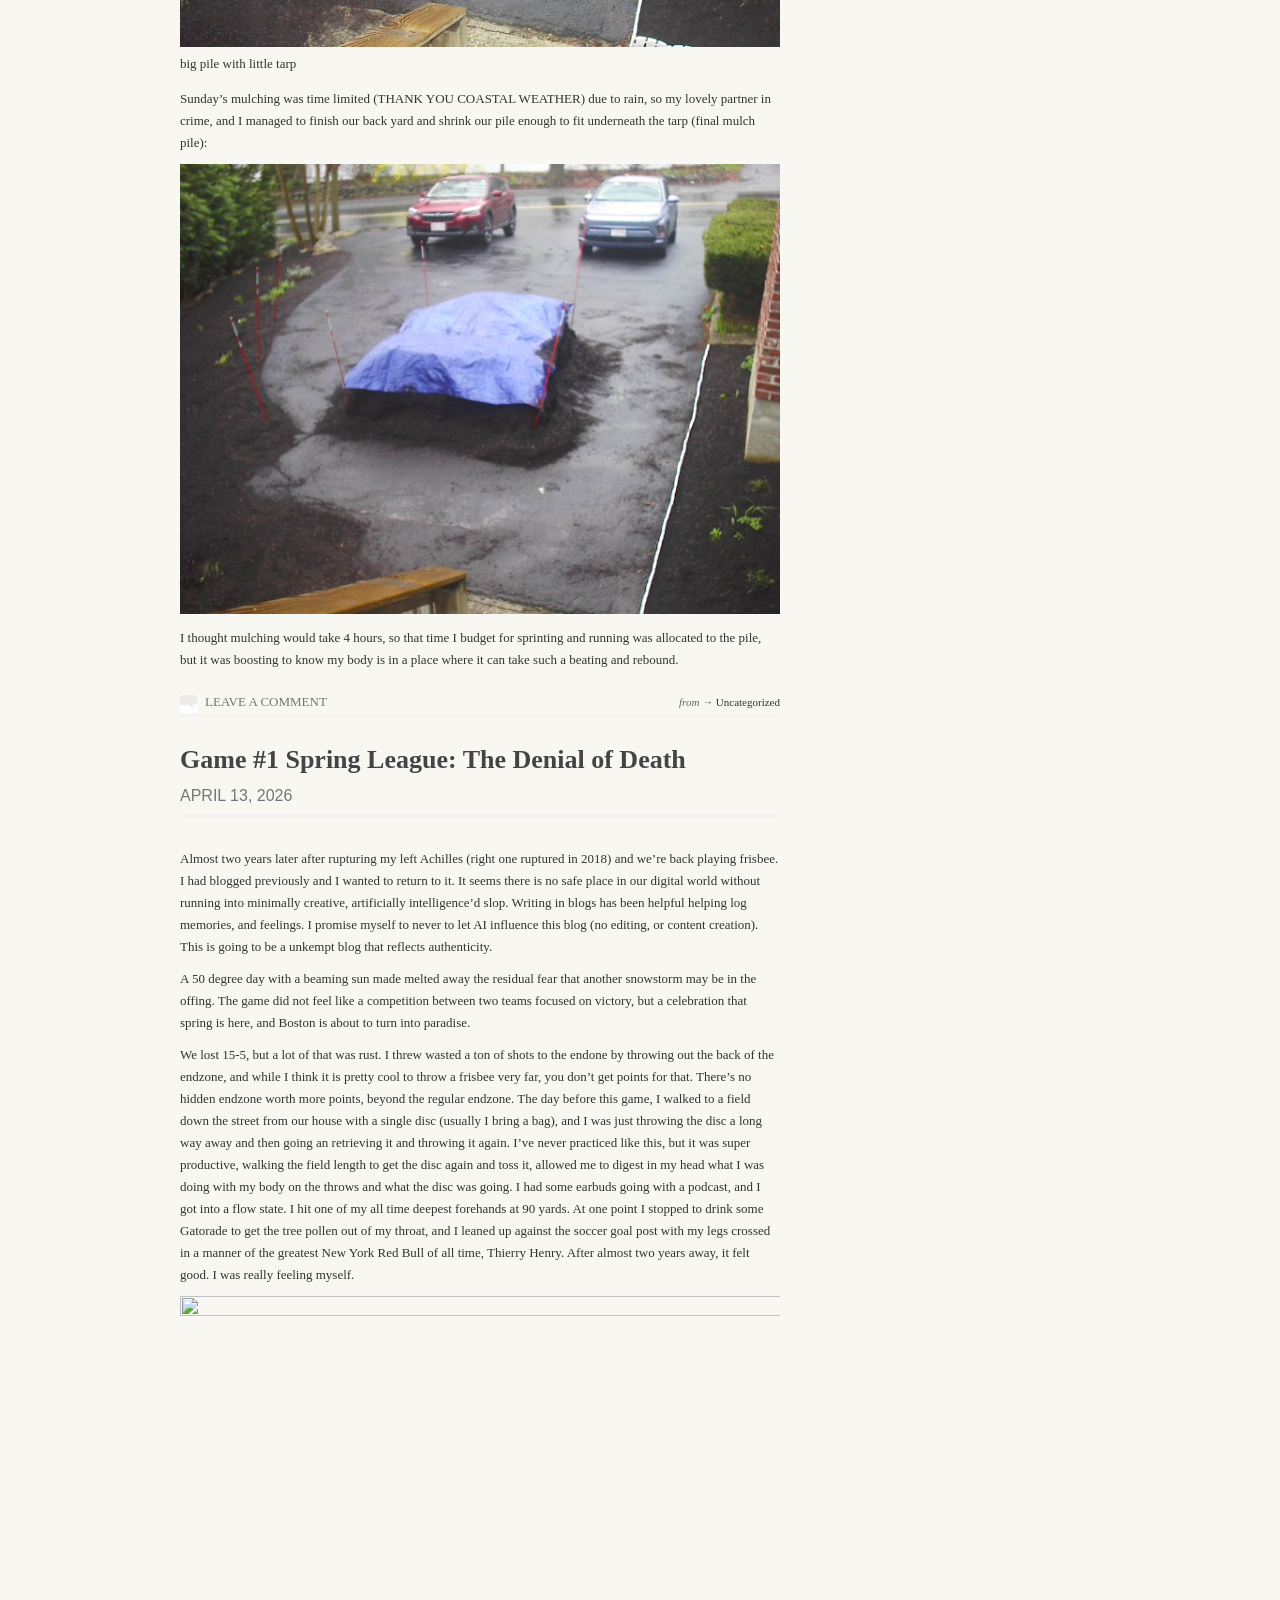
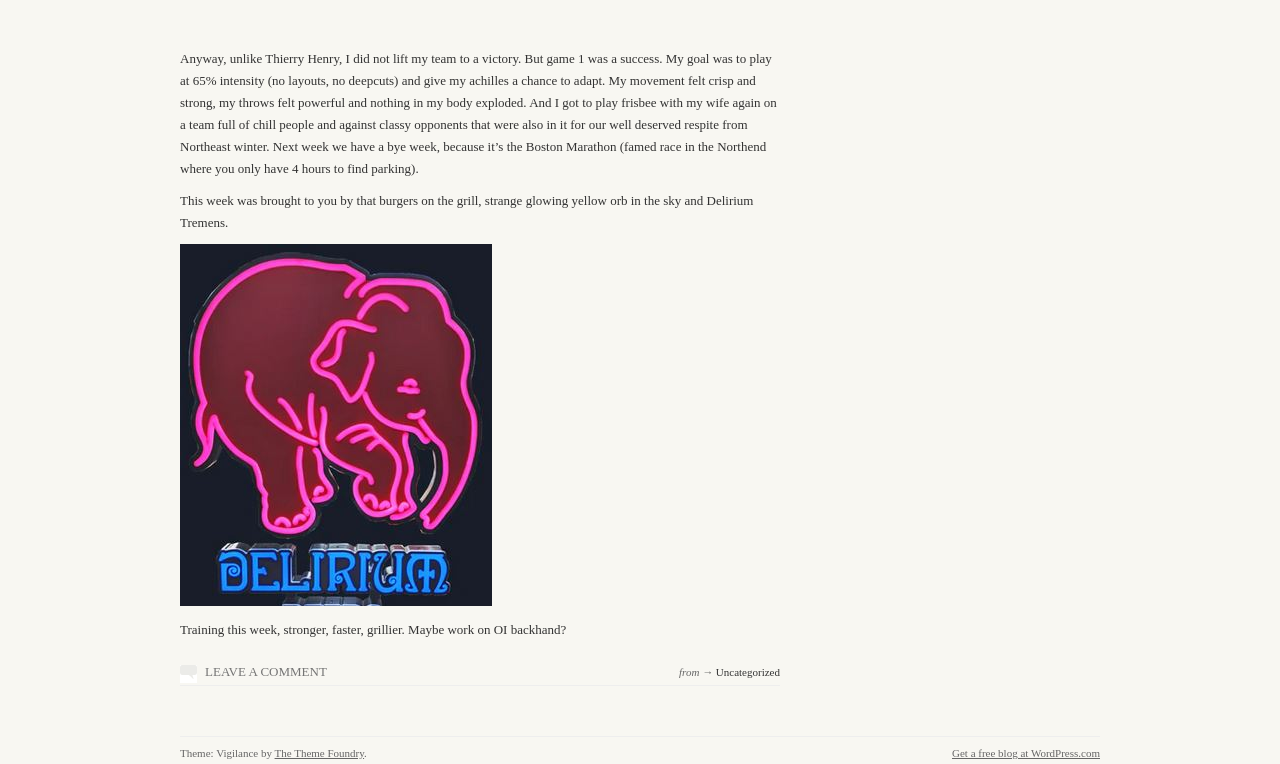
==== commit b9b9cd42: "update" ====
--- a/index.html
+++ b/index.html
@@ -3,17 +3,17 @@
 <head profile="http://gmpg.org/xfn/11"><meta charset="UTF-8">
 <meta http-equiv="Content-Type" content="text/html; charset=UTF-8">
 <title>sonny frazee: frisbee</title>
-<!--[if lt IE 8]><link rel="stylesheet" type="text/css" media="screen" href="/wp-content/themes/vigilance-wpcom/stylesheets/ie.css" /><![endif]-->
-<!--[if lte IE 6]><link rel="stylesheet" type="text/css" media="screen" href="/wp-content/themes/vigilance-wpcom/stylesheets/ie6.css" /><![endif]-->
-<link rel="pingback" href="/xmlrpc.php">
+<!--[if lt IE 8]><link rel="stylesheet" type="text/css" media="screen" href="https://sonnyfrazee.github.io/blog/wp-content/themes/vigilance-wpcom/stylesheets/ie.css" /><![endif]-->
+<!--[if lte IE 6]><link rel="stylesheet" type="text/css" media="screen" href="https://sonnyfrazee.github.io/blog/wp-content/themes/vigilance-wpcom/stylesheets/ie6.css" /><![endif]-->
+<link rel="pingback" href="https://sonnyfrazee.github.io/blog/xmlrpc.php">
 <meta name="robots" content="max-image-preview:large">
-<link rel="alternate" type="application/rss+xml" title="sonny frazee: frisbee » Feed" href="/feed/">
-<link rel="alternate" type="application/rss+xml" title="sonny frazee: frisbee » Comments Feed" href="/comments/feed/">
+<link rel="alternate" type="application/rss+xml" title="sonny frazee: frisbee » Feed" href="https://sonnyfrazee.github.io/blog/feed/">
+<link rel="alternate" type="application/rss+xml" title="sonny frazee: frisbee » Comments Feed" href="https://sonnyfrazee.github.io/blog/comments/feed/">
 <style id="wp-img-auto-sizes-contain-inline-css" type="text/css">
 img:is([sizes=auto i],[sizes^="auto," i]){contain-intrinsic-size:3000px 1500px}
 /*# sourceURL=wp-img-auto-sizes-contain-inline-css */
 </style>
-<link rel="stylesheet" id="infinity-vigilance-css" href="/wp-content/plugins/unnamed-file.C/Users/FreshlySqueezed/Local-Sites/sonnyfrisbee/app/public/wp-content/themes/vigilance-wpcom/vigilance.css?ver=20120529" type="text/css" media="all">
+<link rel="stylesheet" id="infinity-vigilance-css" href="https://sonnyfrazee.github.io/blog/wp-content/plugins/unnamed-file.C/Users/FreshlySqueezed/Local-Sites/sonnyfrisbee/app/public/wp-content/themes/vigilance-wpcom/vigilance.css?ver=20120529" type="text/css" media="all">
 <style id="wp-emoji-styles-inline-css" type="text/css">
 
 	img.wp-smiley, img.emoji {
@@ -36,31 +36,31 @@
 </style>
 <style id="wp-block-archives-inline-css" type="text/css">
 .wp-block-archives{box-sizing:border-box}.wp-block-archives-dropdown label{display:block}
-/*# sourceURL=/wp-includes/blocks/archives/style.min.css */
+/*# sourceURL=https://sonnyfrazee.github.io/blog/wp-includes/blocks/archives/style.min.css */
 </style>
 <style id="wp-block-heading-inline-css" type="text/css">
 h1:where(.wp-block-heading).has-background,h2:where(.wp-block-heading).has-background,h3:where(.wp-block-heading).has-background,h4:where(.wp-block-heading).has-background,h5:where(.wp-block-heading).has-background,h6:where(.wp-block-heading).has-background{padding:1.25em 2.375em}h1.has-text-align-left[style*=writing-mode]:where([style*=vertical-lr]),h1.has-text-align-right[style*=writing-mode]:where([style*=vertical-rl]),h2.has-text-align-left[style*=writing-mode]:where([style*=vertical-lr]),h2.has-text-align-right[style*=writing-mode]:where([style*=vertical-rl]),h3.has-text-align-left[style*=writing-mode]:where([style*=vertical-lr]),h3.has-text-align-right[style*=writing-mode]:where([style*=vertical-rl]),h4.has-text-align-left[style*=writing-mode]:where([style*=vertical-lr]),h4.has-text-align-right[style*=writing-mode]:where([style*=vertical-rl]),h5.has-text-align-left[style*=writing-mode]:where([style*=vertical-lr]),h5.has-text-align-right[style*=writing-mode]:where([style*=vertical-rl]),h6.has-text-align-left[style*=writing-mode]:where([style*=vertical-lr]),h6.has-text-align-right[style*=writing-mode]:where([style*=vertical-rl]){rotate:180deg}
-/*# sourceURL=/wp-includes/blocks/heading/style.min.css */
+/*# sourceURL=https://sonnyfrazee.github.io/blog/wp-includes/blocks/heading/style.min.css */
 </style>
 <style id="wp-block-image-inline-css" type="text/css">
 .wp-block-image>a,.wp-block-image>figure>a{display:inline-block}.wp-block-image img{box-sizing:border-box;height:auto;max-width:100%;vertical-align:bottom}@media not (prefers-reduced-motion){.wp-block-image img.hide{visibility:hidden}.wp-block-image img.show{animation:show-content-image .4s}}.wp-block-image[style*=border-radius] img,.wp-block-image[style*=border-radius]>a{border-radius:inherit}.wp-block-image.has-custom-border img{box-sizing:border-box}.wp-block-image.aligncenter{text-align:center}.wp-block-image.alignfull>a,.wp-block-image.alignwide>a{width:100%}.wp-block-image.alignfull img,.wp-block-image.alignwide img{height:auto;width:100%}.wp-block-image .aligncenter,.wp-block-image .alignleft,.wp-block-image .alignright,.wp-block-image.aligncenter,.wp-block-image.alignleft,.wp-block-image.alignright{display:table}.wp-block-image .aligncenter>figcaption,.wp-block-image .alignleft>figcaption,.wp-block-image .alignright>figcaption,.wp-block-image.aligncenter>figcaption,.wp-block-image.alignleft>figcaption,.wp-block-image.alignright>figcaption{caption-side:bottom;display:table-caption}.wp-block-image .alignleft{float:left;margin:.5em 1em .5em 0}.wp-block-image .alignright{float:right;margin:.5em 0 .5em 1em}.wp-block-image .aligncenter{margin-left:auto;margin-right:auto}.wp-block-image :where(figcaption){margin-bottom:1em;margin-top:.5em}.wp-block-image.is-style-circle-mask img{border-radius:9999px}@supports ((-webkit-mask-image:none) or (mask-image:none)) or (-webkit-mask-image:none){.wp-block-image.is-style-circle-mask img{border-radius:0;-webkit-mask-image:url('data:image/svg+xml;utf8,<svg viewBox="0 0 100 100" xmlns="http://www.w3.org/2000/svg"><circle cx="50" cy="50" r="50"/>');mask-image:url('data:image/svg+xml;utf8,<svg viewBox="0 0 100 100" xmlns="http://www.w3.org/2000/svg"><circle cx="50" cy="50" r="50"/>');mask-mode:alpha;-webkit-mask-position:center;mask-position:center;-webkit-mask-repeat:no-repeat;mask-repeat:no-repeat;-webkit-mask-size:contain;mask-size:contain}}:root :where(.wp-block-image.is-style-rounded img,.wp-block-image .is-style-rounded img){border-radius:9999px}.wp-block-image figure{margin:0}.wp-lightbox-container{display:flex;flex-direction:column;position:relative}.wp-lightbox-container img{cursor:zoom-in}.wp-lightbox-container img:hover+button{opacity:1}.wp-lightbox-container button{align-items:center;backdrop-filter:blur(16px) saturate(180%);background-color:#5a5a5a40;border:none;border-radius:4px;cursor:zoom-in;display:flex;height:20px;justify-content:center;opacity:0;padding:0;position:absolute;right:16px;text-align:center;top:16px;width:20px;z-index:100}@media not (prefers-reduced-motion){.wp-lightbox-container button{transition:opacity .2s ease}}.wp-lightbox-container button:focus-visible{outline:3px auto #5a5a5a40;outline:3px auto -webkit-focus-ring-color;outline-offset:3px}.wp-lightbox-container button:hover{cursor:pointer;opacity:1}.wp-lightbox-container button:focus{opacity:1}.wp-lightbox-container button:focus,.wp-lightbox-container button:hover,.wp-lightbox-container button:not(:hover):not(:active):not(.has-background){background-color:#5a5a5a40;border:none}.wp-lightbox-overlay{box-sizing:border-box;cursor:zoom-out;height:100vh;left:0;overflow:hidden;position:fixed;top:0;visibility:hidden;width:100%;z-index:100000}.wp-lightbox-overlay .close-button{align-items:center;cursor:pointer;display:flex;justify-content:center;min-height:40px;min-width:40px;padding:0;position:absolute;right:calc(env(safe-area-inset-right) + 16px);top:calc(env(safe-area-inset-top) + 16px);z-index:5000000}.wp-lightbox-overlay .close-button:focus,.wp-lightbox-overlay .close-button:hover,.wp-lightbox-overlay .close-button:not(:hover):not(:active):not(.has-background){background:none;border:none}.wp-lightbox-overlay .lightbox-image-container{height:var(--wp--lightbox-container-height);left:50%;overflow:hidden;position:absolute;top:50%;transform:translate(-50%,-50%);transform-origin:top left;width:var(--wp--lightbox-container-width);z-index:9999999999}.wp-lightbox-overlay .wp-block-image{align-items:center;box-sizing:border-box;display:flex;height:100%;justify-content:center;margin:0;position:relative;transform-origin:0 0;width:100%;z-index:3000000}.wp-lightbox-overlay .wp-block-image img{height:var(--wp--lightbox-image-height);min-height:var(--wp--lightbox-image-height);min-width:var(--wp--lightbox-image-width);width:var(--wp--lightbox-image-width)}.wp-lightbox-overlay .wp-block-image figcaption{display:none}.wp-lightbox-overlay button{background:none;border:none}.wp-lightbox-overlay .scrim{background-color:#fff;height:100%;opacity:.9;position:absolute;width:100%;z-index:2000000}.wp-lightbox-overlay.active{visibility:visible}@media not (prefers-reduced-motion){.wp-lightbox-overlay.active{animation:turn-on-visibility .25s both}.wp-lightbox-overlay.active img{animation:turn-on-visibility .35s both}.wp-lightbox-overlay.show-closing-animation:not(.active){animation:turn-off-visibility .35s both}.wp-lightbox-overlay.show-closing-animation:not(.active) img{animation:turn-off-visibility .25s both}.wp-lightbox-overlay.zoom.active{animation:none;opacity:1;visibility:visible}.wp-lightbox-overlay.zoom.active .lightbox-image-container{animation:lightbox-zoom-in .4s}.wp-lightbox-overlay.zoom.active .lightbox-image-container img{animation:none}.wp-lightbox-overlay.zoom.active .scrim{animation:turn-on-visibility .4s forwards}.wp-lightbox-overlay.zoom.show-closing-animation:not(.active){animation:none}.wp-lightbox-overlay.zoom.show-closing-animation:not(.active) .lightbox-image-container{animation:lightbox-zoom-out .4s}.wp-lightbox-overlay.zoom.show-closing-animation:not(.active) .lightbox-image-container img{animation:none}.wp-lightbox-overlay.zoom.show-closing-animation:not(.active) .scrim{animation:turn-off-visibility .4s forwards}}@keyframes show-content-image{0%{visibility:hidden}99%{visibility:hidden}to{visibility:visible}}@keyframes turn-on-visibility{0%{opacity:0}to{opacity:1}}@keyframes turn-off-visibility{0%{opacity:1;visibility:visible}99%{opacity:0;visibility:visible}to{opacity:0;visibility:hidden}}@keyframes lightbox-zoom-in{0%{transform:translate(calc((-100vw + var(--wp--lightbox-scrollbar-width))/2 + var(--wp--lightbox-initial-left-position)),calc(-50vh + var(--wp--lightbox-initial-top-position))) scale(var(--wp--lightbox-scale))}to{transform:translate(-50%,-50%) scale(1)}}@keyframes lightbox-zoom-out{0%{transform:translate(-50%,-50%) scale(1);visibility:visible}99%{visibility:visible}to{transform:translate(calc((-100vw + var(--wp--lightbox-scrollbar-width))/2 + var(--wp--lightbox-initial-left-position)),calc(-50vh + var(--wp--lightbox-initial-top-position))) scale(var(--wp--lightbox-scale));visibility:hidden}}
-/*# sourceURL=/wp-includes/blocks/image/style.min.css */
+/*# sourceURL=https://sonnyfrazee.github.io/blog/wp-includes/blocks/image/style.min.css */
 </style>
 <style id="wp-block-latest-posts-inline-css" type="text/css">
 .wp-block-latest-posts{box-sizing:border-box}.wp-block-latest-posts.alignleft{margin-right:2em}.wp-block-latest-posts.alignright{margin-left:2em}.wp-block-latest-posts.wp-block-latest-posts__list{list-style:none}.wp-block-latest-posts.wp-block-latest-posts__list li{clear:both;overflow-wrap:break-word}.wp-block-latest-posts.is-grid{display:flex;flex-wrap:wrap}.wp-block-latest-posts.is-grid li{margin:0 1.25em 1.25em 0;width:100%}@media (min-width:600px){.wp-block-latest-posts.columns-2 li{width:calc(50% - .625em)}.wp-block-latest-posts.columns-2 li:nth-child(2n){margin-right:0}.wp-block-latest-posts.columns-3 li{width:calc(33.33333% - .83333em)}.wp-block-latest-posts.columns-3 li:nth-child(3n){margin-right:0}.wp-block-latest-posts.columns-4 li{width:calc(25% - .9375em)}.wp-block-latest-posts.columns-4 li:nth-child(4n){margin-right:0}.wp-block-latest-posts.columns-5 li{width:calc(20% - 1em)}.wp-block-latest-posts.columns-5 li:nth-child(5n){margin-right:0}.wp-block-latest-posts.columns-6 li{width:calc(16.66667% - 1.04167em)}.wp-block-latest-posts.columns-6 li:nth-child(6n){margin-right:0}}:root :where(.wp-block-latest-posts.is-grid){padding:0}:root :where(.wp-block-latest-posts.wp-block-latest-posts__list){padding-left:0}.wp-block-latest-posts__post-author,.wp-block-latest-posts__post-date{display:block;font-size:.8125em}.wp-block-latest-posts__post-excerpt,.wp-block-latest-posts__post-full-content{margin-bottom:1em;margin-top:.5em}.wp-block-latest-posts__featured-image a{display:inline-block}.wp-block-latest-posts__featured-image img{height:auto;max-width:100%;width:auto}.wp-block-latest-posts__featured-image.alignleft{float:left;margin-right:1em}.wp-block-latest-posts__featured-image.alignright{float:right;margin-left:1em}.wp-block-latest-posts__featured-image.aligncenter{margin-bottom:1em;text-align:center}
-/*# sourceURL=/wp-includes/blocks/latest-posts/style.min.css */
+/*# sourceURL=https://sonnyfrazee.github.io/blog/wp-includes/blocks/latest-posts/style.min.css */
 </style>
 <style id="wp-block-search-inline-css" type="text/css">
 .wp-block-search__button{margin-left:10px;word-break:normal}.wp-block-search__button.has-icon{line-height:0}.wp-block-search__button svg{height:1.25em;min-height:24px;min-width:24px;width:1.25em;fill:currentColor;vertical-align:text-bottom}:where(.wp-block-search__button){border:1px solid #ccc;padding:6px 10px}.wp-block-search__inside-wrapper{display:flex;flex:auto;flex-wrap:nowrap;max-width:100%}.wp-block-search__label{width:100%}.wp-block-search.wp-block-search__button-only .wp-block-search__button{box-sizing:border-box;display:flex;flex-shrink:0;justify-content:center;margin-left:0;max-width:100%}.wp-block-search.wp-block-search__button-only .wp-block-search__inside-wrapper{min-width:0!important;transition-property:width}.wp-block-search.wp-block-search__button-only .wp-block-search__input{flex-basis:100%;transition-duration:.3s}.wp-block-search.wp-block-search__button-only.wp-block-search__searchfield-hidden,.wp-block-search.wp-block-search__button-only.wp-block-search__searchfield-hidden .wp-block-search__inside-wrapper{overflow:hidden}.wp-block-search.wp-block-search__button-only.wp-block-search__searchfield-hidden .wp-block-search__input{border-left-width:0!important;border-right-width:0!important;flex-basis:0;flex-grow:0;margin:0;min-width:0!important;padding-left:0!important;padding-right:0!important;width:0!important}:where(.wp-block-search__input){appearance:none;border:1px solid #949494;flex-grow:1;font-family:inherit;font-size:inherit;font-style:inherit;font-weight:inherit;letter-spacing:inherit;line-height:inherit;margin-left:0;margin-right:0;min-width:3rem;padding:8px;text-decoration:unset!important;text-transform:inherit}:where(.wp-block-search__button-inside .wp-block-search__inside-wrapper){background-color:#fff;border:1px solid #949494;box-sizing:border-box;padding:4px}:where(.wp-block-search__button-inside .wp-block-search__inside-wrapper) .wp-block-search__input{border:none;border-radius:0;padding:0 4px}:where(.wp-block-search__button-inside .wp-block-search__inside-wrapper) .wp-block-search__input:focus{outline:none}:where(.wp-block-search__button-inside .wp-block-search__inside-wrapper) :where(.wp-block-search__button){padding:4px 8px}.wp-block-search.aligncenter .wp-block-search__inside-wrapper{margin:auto}.wp-block[data-align=right] .wp-block-search.wp-block-search__button-only .wp-block-search__inside-wrapper{float:right}
-/*# sourceURL=/wp-includes/blocks/search/style.min.css */
+/*# sourceURL=https://sonnyfrazee.github.io/blog/wp-includes/blocks/search/style.min.css */
 </style>
 <style id="wp-block-group-inline-css" type="text/css">
 .wp-block-group{box-sizing:border-box}:where(.wp-block-group.wp-block-group-is-layout-constrained){position:relative}
-/*# sourceURL=/wp-includes/blocks/group/style.min.css */
+/*# sourceURL=https://sonnyfrazee.github.io/blog/wp-includes/blocks/group/style.min.css */
 </style>
 <style id="wp-block-paragraph-inline-css" type="text/css">
 .is-small-text{font-size:.875em}.is-regular-text{font-size:1em}.is-large-text{font-size:2.25em}.is-larger-text{font-size:3em}.has-drop-cap:not(:focus):first-letter{float:left;font-size:8.4em;font-style:normal;font-weight:100;line-height:.68;margin:.05em .1em 0 0;text-transform:uppercase}body.rtl .has-drop-cap:not(:focus):first-letter{float:none;margin-left:.1em}p.has-drop-cap.has-background{overflow:hidden}:root :where(p.has-background){padding:1.25em 2.375em}:where(p.has-text-color:not(.has-link-color)) a{color:inherit}p.has-text-align-left[style*="writing-mode:vertical-lr"],p.has-text-align-right[style*="writing-mode:vertical-rl"]{rotate:180deg}
-/*# sourceURL=/wp-includes/blocks/paragraph/style.min.css */
+/*# sourceURL=https://sonnyfrazee.github.io/blog/wp-includes/blocks/paragraph/style.min.css */
 </style>
 
 <style id="classic-theme-styles-inline-css" type="text/css">
@@ -73,13 +73,14 @@
 /*# sourceURL=global-styles-inline-css */
 </style>
 
-<link rel="stylesheet" id="vigilance-css" href="/wp-content/themes/vigilance-wpcom/style.css?ver=6.9.4" type="text/css" media="all">
-<link rel="https://api.w.org/" href="/wp-json/"><link rel="EditURI" type="application/rsd+xml" title="RSD" href="/xmlrpc.php?rsd">
+<link rel="stylesheet" id="vigilance-css" href="https://sonnyfrazee.github.io/blog/wp-content/themes/vigilance-wpcom/style.css?ver=6.9.4" type="text/css" media="all">
+<link rel="https://api.w.org/" href="https://sonnyfrazee.github.io/blog/wp-json/"><link rel="EditURI" type="application/rsd+xml" title="RSD" href="https://sonnyfrazee.github.io/blog/xmlrpc.php?rsd">
 <meta name="generator" content="WordPress 6.9.4">
+<!-- Analytics by WP Statistics - https://wp-statistics.com -->
 
 		<style type="text/css">
 			#title {
-			background: url(/wp-content/uploads/2026/04/cropped-header.jpg) no-repeat;
+			background: url(https://sonnyfrazee.github.io/blog/wp-content/uploads/2026/04/cropped-header.jpg) no-repeat;
 			height: 180px;
 		}
 				#title a { color: #33007a }
@@ -89,21 +90,68 @@
 	<div class="skip-content"><a href="#content">Skip to content</a></div>
 	<div id="wrapper">
 				<div id="header" class="clear">
-			<h1 id="title"><a href="/"><span>sonny frazee: frisbee</span></a></h1>			<div id="description">
+			<h1 id="title"><a href="https://sonnyfrazee.github.io/blog/"><span>sonny frazee: frisbee</span></a></h1>			<div id="description">
 				<h2></h2>
 			</div><!--end description-->
 			<div id="nav">
 					<ul class="menu">
-		<li class="page_item current_page_item"><a href="/">Home</a></li>
-				<li class="page_item page-item-2"><a href="/sample-page/">Sample Page</a></li>
+		<li class="page_item current_page_item"><a href="https://sonnyfrazee.github.io/blog/">Home</a></li>
+				<li class="page_item page-item-2"><a href="https://sonnyfrazee.github.io/blog/sample-page/">Sample Page</a></li>
 	</ul>
 			</div><!--end nav-->
 		</div><!--end header-->
 		<div id="content" class="pad">
 										
+<div id="post-22" class="post-22 post type-post status-publish format-standard hentry category-uncategorized tag-frisbee">
+	<div class="post-header">
+		<h2><a href="https://sonnyfrazee.github.io/blog/mulch/" rel="bookmark">Mulch</a></h2>
+		<div class="date">April 20, 2026</div>
+	</div><!--end post header-->
+	<div class="meta clear">
+		<div class="tags">tags: <a href="https://sonnyfrazee.github.io/blog/tag/frisbee/" rel="tag">FRISBEE</a></div>
+		<div class="author">
+					</div>
+	</div><!--end meta-->
+	<div class="entry clear">
+				
+<p>I initially thought this weekend, during a bye weekend of spring league I would get in some field drills, cutting, changing direction, sprints, and some throws. And also put down some mulch. I’ve never put down mulch, but it looks and smells great. I was very a big proponent to get mulch. But mulch is proof hell is real. Here is the start of our mulch pile:</p>
+
+
+
+<figure class="wp-block-image size-full"><img fetchpriority="high" decoding="async" width="640" height="480" src="https://sonnyfrazee.github.io/blog/wp-content/uploads/2026/04/PICT5279.jpg" alt="" class="wp-image-23" srcset="https://sonnyfrazee.github.io/blog/wp-content/uploads/2026/04/PICT5279.jpg 640w, https://sonnyfrazee.github.io/blog/wp-content/uploads/2026/04/PICT5279-300x225.jpg 300w" sizes="(max-width: 640px) 100vw, 640px"></figure>
+
+
+
+<p>You can see to the side of our drive way where the mulch that came with our house has broken down and need to be replenished. I shoveled and spread that mulch from dawn to dusk. Except for a break to go to the hardware store and get a bolt replacement for the wheelbarrow. Shovel mulch into wheelbarrow, shovel mulch out of wheelbarrow, spread mulch. Over and over. My knee joints were screaming. I laid on the kitchen floor and catastrophized about an impending ligament/tendon snapping while listening to the Knicks win their first playoff game vs the Hawks. After creaking my way up to a standing position and showering, I laid flat on my back in bed. I was washed in gratitude while resting on a mattress after a yeoman’s day, with some fear that I truly did some sort of structural damage to my body and I would wake up crippled.</p>
+
+
+
+<p>I woke to a miracle on Sunday, everything felt great, and the mulch pile which I thought actually got larger as time went on during the endless shoveling of Saturday was quite a bit smaller (pile below for reference):</p>
+
+
+
+<figure class="wp-block-image size-full"><img decoding="async" width="640" height="480" src="https://sonnyfrazee.github.io/blog/wp-content/uploads/2026/04/PICT5280.jpg" alt="" class="wp-image-24" srcset="https://sonnyfrazee.github.io/blog/wp-content/uploads/2026/04/PICT5280.jpg 640w, https://sonnyfrazee.github.io/blog/wp-content/uploads/2026/04/PICT5280-300x225.jpg 300w" sizes="(max-width: 640px) 100vw, 640px"><figcaption class="wp-element-caption">big pile with little tarp</figcaption></figure>
+
+
+
+<p>Sunday’s mulching was time limited (THANK YOU COASTAL WEATHER) due to rain, so my lovely partner in crime, and I managed to finish our back yard and shrink our pile enough to fit underneath the tarp (final mulch pile):</p>
+
+
+
+<figure class="wp-block-image size-full"><img decoding="async" width="640" height="480" src="https://sonnyfrazee.github.io/blog/wp-content/uploads/2026/04/PICT5283.jpg" alt="" class="wp-image-25" srcset="https://sonnyfrazee.github.io/blog/wp-content/uploads/2026/04/PICT5283.jpg 640w, https://sonnyfrazee.github.io/blog/wp-content/uploads/2026/04/PICT5283-300x225.jpg 300w" sizes="(max-width: 640px) 100vw, 640px"></figure>
+
+
+
+<p>I thought mulching would take 4 hours, so that time I budget for sprinting and running was allocated to the pile, but it was boosting to know my body is in a place where it can take such a beating and rebound.</p>
+					</div><!--end entry-->
+	<div class="post-footer">
+		<div class="comments"><a href="https://sonnyfrazee.github.io/blog/mulch/#respond">Leave a comment</a></div>
+		<div class="categories">from → <a href="https://sonnyfrazee.github.io/blog/category/uncategorized/" rel="category tag">Uncategorized</a></div>
+	</div><!--end post footer-->
+</div><!--end post-->					
 <div id="post-15" class="post-15 post type-post status-publish format-standard hentry category-uncategorized">
 	<div class="post-header">
-		<h2><a href="/game-1-spring-league-the-denial-of-death/" rel="bookmark">Game #1 Spring League: The Denial of Death</a></h2>
+		<h2><a href="https://sonnyfrazee.github.io/blog/game-1-spring-league-the-denial-of-death/" rel="bookmark">Game #1 Spring League: The Denial of Death</a></h2>
 		<div class="date">April 13, 2026</div>
 	</div><!--end post header-->
 	<div class="meta clear">
@@ -125,7 +173,7 @@
 
 
 
-<figure class="wp-block-image size-full"><img fetchpriority="high" decoding="async" width="640" height="362" src="/wp-content/uploads/2026/04/thierry-henry.gif" alt="" class="wp-image-16"></figure>
+<figure class="wp-block-image size-full"><img loading="lazy" decoding="async" width="640" height="362" src="https://sonnyfrazee.github.io/blog/wp-content/uploads/2026/04/thierry-henry.gif" alt="" class="wp-image-16"></figure>
 
 
 
@@ -137,7 +185,7 @@
 
 
 
-<figure class="wp-block-image size-full"><img decoding="async" width="312" height="362" src="/wp-content/uploads/2026/04/DTs-1.jpg" alt="" class="wp-image-18" srcset="/wp-content/uploads/2026/04/DTs-1.jpg 312w, /wp-content/uploads/2026/04/DTs-1-259x300.jpg 259w" sizes="(max-width: 312px) 100vw, 312px"></figure>
+<figure class="wp-block-image size-full"><img loading="lazy" decoding="async" width="312" height="362" src="https://sonnyfrazee.github.io/blog/wp-content/uploads/2026/04/DTs-1.jpg" alt="" class="wp-image-18" srcset="https://sonnyfrazee.github.io/blog/wp-content/uploads/2026/04/DTs-1.jpg 312w, https://sonnyfrazee.github.io/blog/wp-content/uploads/2026/04/DTs-1-259x300.jpg 259w" sizes="auto, (max-width: 312px) 100vw, 312px"></figure>
 
 
 
@@ -148,8 +196,8 @@
 <p></p>
 					</div><!--end entry-->
 	<div class="post-footer">
-		<div class="comments"><a href="/game-1-spring-league-the-denial-of-death/#respond">Leave a comment</a></div>
-		<div class="categories">from → <a href="/category/uncategorized/" rel="category tag">Uncategorized</a></div>
+		<div class="comments"><a href="https://sonnyfrazee.github.io/blog/game-1-spring-league-the-denial-of-death/#respond">Leave a comment</a></div>
+		<div class="categories">from → <a href="https://sonnyfrazee.github.io/blog/category/uncategorized/" rel="category tag">Uncategorized</a></div>
 	</div><!--end post footer-->
 </div><!--end post-->				<div class="navigation index">
 			<div class="alignleft"></div>
@@ -157,8 +205,9 @@
 		</div><!--end navigation-->
 			</div><!--end content-->
 	<div id="sidebar">
-				<ul>			<li id="block-2" class="widget widget_block widget_search"><form role="search" method="get" action="/" class="wp-block-search__button-outside wp-block-search__text-button wp-block-search"><label class="wp-block-search__label" for="wp-block-search__input-1">Search</label><div class="wp-block-search__inside-wrapper"><input class="wp-block-search__input" id="wp-block-search__input-1" placeholder="" value="" type="search" name="s" required><button aria-label="Search" class="wp-block-search__button wp-element-button" type="submit">Search</button></div></form></li><li id="block-3" class="widget widget_block"><div class="wp-block-group"><div class="wp-block-group__inner-container is-layout-flow wp-block-group-is-layout-flow"><h2 class="wp-block-heading">Recent Posts</h2><ul class="wp-block-latest-posts__list wp-block-latest-posts"><li><a class="wp-block-latest-posts__post-title" href="/game-1-spring-league-the-denial-of-death/">Game #1 Spring League: The Denial of Death</a></li>
-</ul></div></div></li>		</ul>		<ul class="thin-sidebar spad">			<li id="block-5" class="widget widget_block"><div class="wp-block-group"><div class="wp-block-group__inner-container is-layout-flow wp-block-group-is-layout-flow"><h2 class="wp-block-heading">Archives</h2><ul class="wp-block-archives-list wp-block-archives">	<li><a href="/2026/04/">April 2026</a></li>
+				<ul>			<li id="block-2" class="widget widget_block widget_search"><form role="search" method="get" action="https://sonnyfrazee.github.io/blog/" class="wp-block-search__button-outside wp-block-search__text-button wp-block-search"><label class="wp-block-search__label" for="wp-block-search__input-1">Search</label><div class="wp-block-search__inside-wrapper"><input class="wp-block-search__input" id="wp-block-search__input-1" placeholder="" value="" type="search" name="s" required><button aria-label="Search" class="wp-block-search__button wp-element-button" type="submit">Search</button></div></form></li><li id="block-3" class="widget widget_block"><div class="wp-block-group"><div class="wp-block-group__inner-container is-layout-flow wp-block-group-is-layout-flow"><h2 class="wp-block-heading">Recent Posts</h2><ul class="wp-block-latest-posts__list wp-block-latest-posts"><li><a class="wp-block-latest-posts__post-title" href="https://sonnyfrazee.github.io/blog/mulch/">Mulch</a></li>
+<li><a class="wp-block-latest-posts__post-title" href="https://sonnyfrazee.github.io/blog/game-1-spring-league-the-denial-of-death/">Game #1 Spring League: The Denial of Death</a></li>
+</ul></div></div></li>		</ul>		<ul class="thin-sidebar spad">			<li id="block-5" class="widget widget_block"><div class="wp-block-group"><div class="wp-block-group__inner-container is-layout-flow wp-block-group-is-layout-flow"><h2 class="wp-block-heading">Archives</h2><ul class="wp-block-archives-list wp-block-archives">	<li><a href="https://sonnyfrazee.github.io/blog/2026/04/">April 2026</a></li>
 </ul></div></div></li>		</ul>								</div><!--end sidebar-->	<div id="footer">
 		<div class="footer-liner">
 			<p class="right"><a href="https://wordpress.com/" rel="generator">Get a free blog at WordPress.com</a></p>
@@ -169,14 +218,21 @@
 <script type="speculationrules">
 {"prefetch":[{"source":"document","where":{"and":[{"href_matches":"/*"},{"not":{"href_matches":["/wp-*.php","/wp-admin/*","/wp-content/uploads/*","/wp-content/*","/wp-content/plugins/*","/wp-content/themes/vigilance-wpcom/*","/*\\?(.+)"]}},{"not":{"selector_matches":"a[rel~=\"nofollow\"]"}},{"not":{"selector_matches":".no-prefetch, .no-prefetch a"}}]},"eagerness":"conservative"}]}
 </script>
+<script type="text/javascript" id="wp-statistics-tracker-js-extra">
+/* <![CDATA[ */
+var WP_Statistics_Tracker_Object = {"requestUrl":"https://sonnyfrazee.github.io/blog/wp-json/wp-statistics/v2","ajaxUrl":"https://sonnyfrazee.github.io/blog/wp-admin/admin-ajax.php","hitParams":{"wp_statistics_hit":1,"source_type":"home","source_id":0,"search_query":"","signature":"b2dc9519a02312629a81572b265ac5b0","endpoint":"hit"},"option":{"dntEnabled":false,"bypassAdBlockers":false,"consentIntegration":{"name":null,"status":[]},"isPreview":false,"userOnline":false,"isWpConsentApiActive":false},"isLegacyEventLoaded":"","customEventAjaxUrl":"https://sonnyfrazee.github.io/blog/wp-admin/admin-ajax.php?action=wp_statistics_custom_event&nonce=9fae7a5acf","onlineParams":{"wp_statistics_hit":1,"source_type":"home","source_id":0,"search_query":"","signature":"b2dc9519a02312629a81572b265ac5b0","action":"wp_statistics_online_check"},"jsCheckTime":"60000"};
+//# sourceURL=wp-statistics-tracker-js-extra
+/* ]]> */
+</script>
+<script type="text/javascript" src="https://sonnyfrazee.github.io/blog/wp-content/plugins/wp-statistics/assets/js/tracker.js?ver=14.16.6" id="wp-statistics-tracker-js"></script>
 <script id="wp-emoji-settings" type="application/json">
-{"baseUrl":"https://s.w.org/images/core/emoji/17.0.2/72x72/","ext":".png","svgUrl":"https://s.w.org/images/core/emoji/17.0.2/svg/","svgExt":".svg","source":{"concatemoji":"/wp-includes/js/wp-emoji-release.min.js?ver=6.9.4"}}
+{"baseUrl":"https://s.w.org/images/core/emoji/17.0.2/72x72/","ext":".png","svgUrl":"https://s.w.org/images/core/emoji/17.0.2/svg/","svgExt":".svg","source":{"concatemoji":"https://sonnyfrazee.github.io/blog/wp-includes/js/wp-emoji-release.min.js?ver=6.9.4"}}
 </script>
 <script type="module">
 /* <![CDATA[ */
 /*! This file is auto-generated */
 const a=JSON.parse(document.getElementById("wp-emoji-settings").textContent),o=(window._wpemojiSettings=a,"wpEmojiSettingsSupports"),s=["flag","emoji"];function i(e){try{var t={supportTests:e,timestamp:(new Date).valueOf()};sessionStorage.setItem(o,JSON.stringify(t))}catch(e){}}function c(e,t,n){e.clearRect(0,0,e.canvas.width,e.canvas.height),e.fillText(t,0,0);t=new Uint32Array(e.getImageData(0,0,e.canvas.width,e.canvas.height).data);e.clearRect(0,0,e.canvas.width,e.canvas.height),e.fillText(n,0,0);const a=new Uint32Array(e.getImageData(0,0,e.canvas.width,e.canvas.height).data);return t.every((e,t)=>e===a[t])}function p(e,t){e.clearRect(0,0,e.canvas.width,e.canvas.height),e.fillText(t,0,0);var n=e.getImageData(16,16,1,1);for(let e=0;e<n.data.length;e++)if(0!==n.data[e])return!1;return!0}function u(e,t,n,a){switch(t){case"flag":return n(e,"\ud83c\udff3\ufe0f\u200d\u26a7\ufe0f","\ud83c\udff3\ufe0f\u200b\u26a7\ufe0f")?!1:!n(e,"\ud83c\udde8\ud83c\uddf6","\ud83c\udde8\u200b\ud83c\uddf6")&&!n(e,"\ud83c\udff4\udb40\udc67\udb40\udc62\udb40\udc65\udb40\udc6e\udb40\udc67\udb40\udc7f","\ud83c\udff4\u200b\udb40\udc67\u200b\udb40\udc62\u200b\udb40\udc65\u200b\udb40\udc6e\u200b\udb40\udc67\u200b\udb40\udc7f");case"emoji":return!a(e,"\ud83e\u1fac8")}return!1}function f(e,t,n,a){let r;const o=(r="undefined"!=typeof WorkerGlobalScope&&self instanceof WorkerGlobalScope?new OffscreenCanvas(300,150):document.createElement("canvas")).getContext("2d",{willReadFrequently:!0}),s=(o.textBaseline="top",o.font="600 32px Arial",{});return e.forEach(e=>{s[e]=t(o,e,n,a)}),s}function r(e){var t=document.createElement("script");t.src=e,t.defer=!0,document.head.appendChild(t)}a.supports={everything:!0,everythingExceptFlag:!0},new Promise(t=>{let n=function(){try{var e=JSON.parse(sessionStorage.getItem(o));if("object"==typeof e&&"number"==typeof e.timestamp&&(new Date).valueOf()<e.timestamp+604800&&"object"==typeof e.supportTests)return e.supportTests}catch(e){}return null}();if(!n){if("undefined"!=typeof Worker&&"undefined"!=typeof OffscreenCanvas&&"undefined"!=typeof URL&&URL.createObjectURL&&"undefined"!=typeof Blob)try{var e="postMessage("+f.toString()+"("+[JSON.stringify(s),u.toString(),c.toString(),p.toString()].join(",")+"));",a=new Blob([e],{type:"text/javascript"});const r=new Worker(URL.createObjectURL(a),{name:"wpTestEmojiSupports"});return void(r.onmessage=e=>{i(n=e.data),r.terminate(),t(n)})}catch(e){}i(n=f(s,u,c,p))}t(n)}).then(e=>{for(const n in e)a.supports[n]=e[n],a.supports.everything=a.supports.everything&&a.supports[n],"flag"!==n&&(a.supports.everythingExceptFlag=a.supports.everythingExceptFlag&&a.supports[n]);var t;a.supports.everythingExceptFlag=a.supports.everythingExceptFlag&&!a.supports.flag,a.supports.everything||((t=a.source||{}).concatemoji?r(t.concatemoji):t.wpemoji&&t.twemoji&&(r(t.twemoji),r(t.wpemoji)))});
-//# sourceURL=/wp-includes/js/wp-emoji-loader.min.js
+//# sourceURL=https://sonnyfrazee.github.io/blog/wp-includes/js/wp-emoji-loader.min.js
 /* ]]> */
 </script>
 </body>
